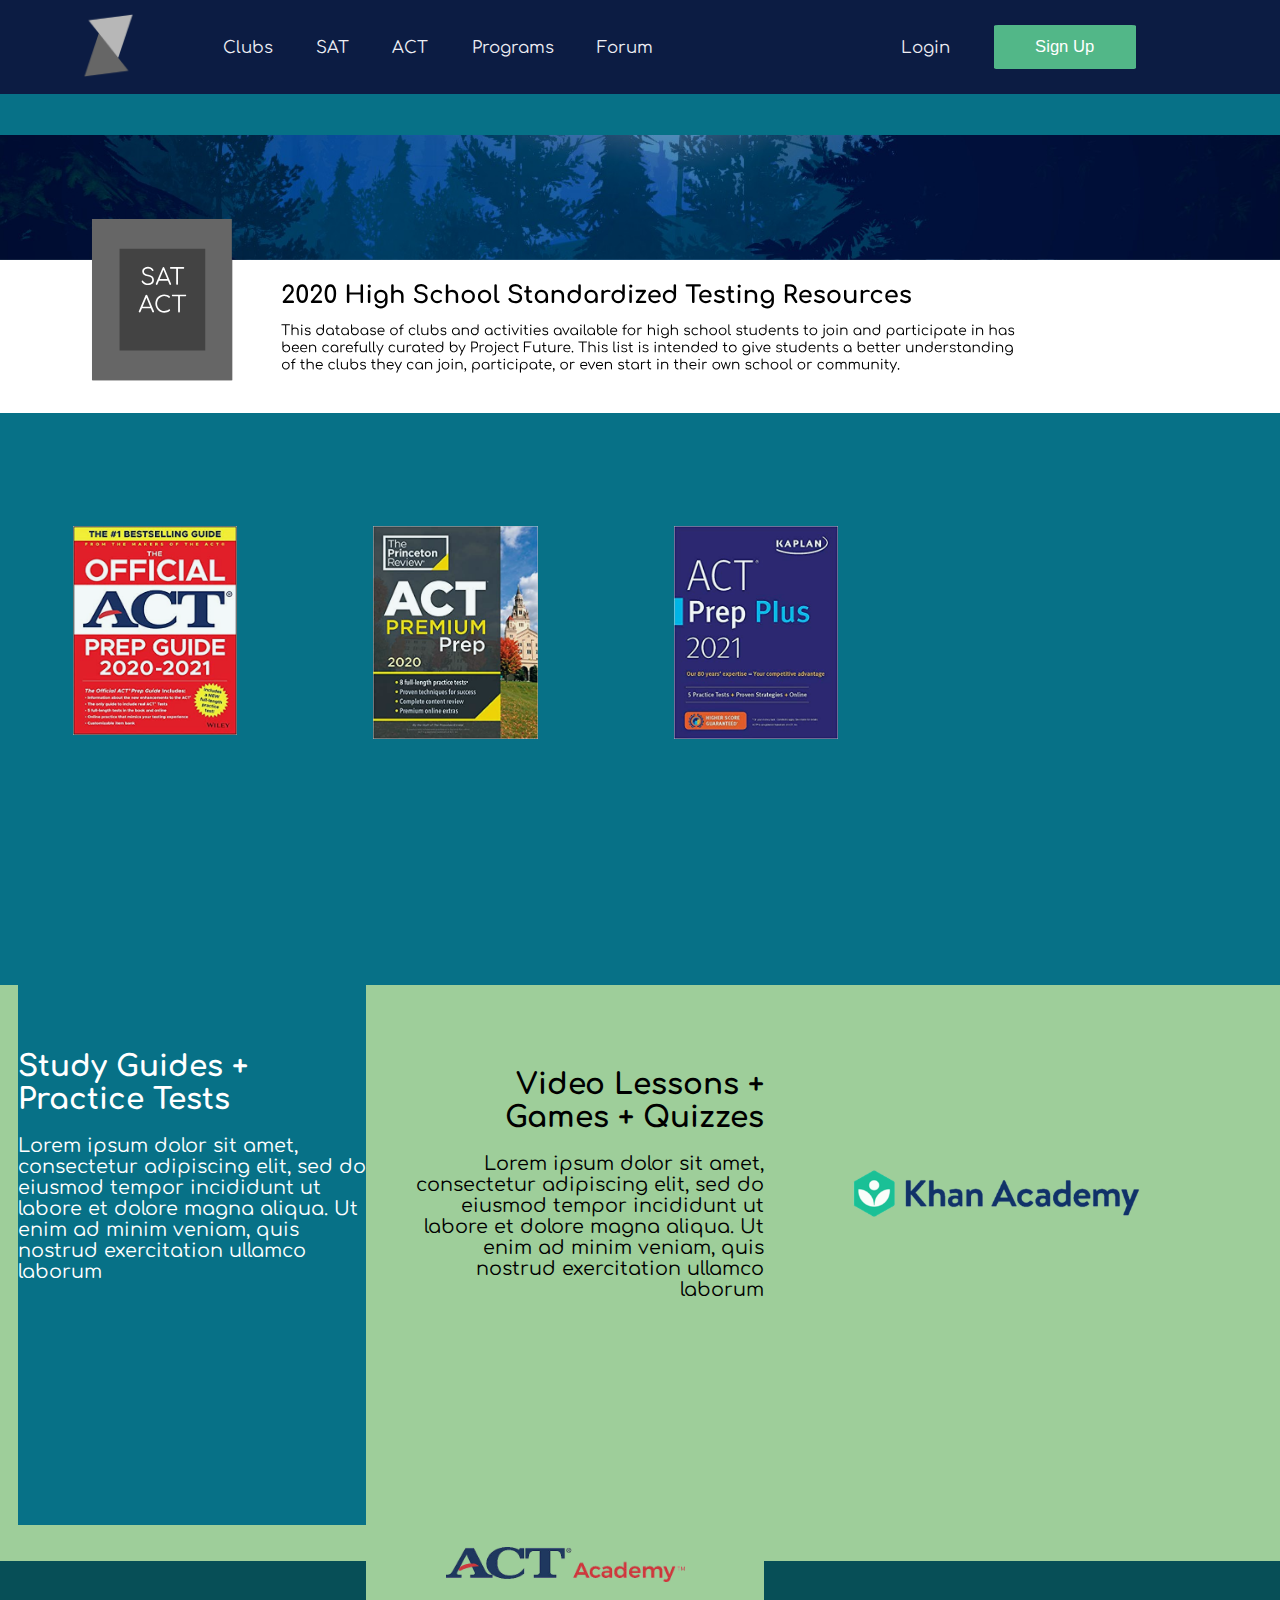
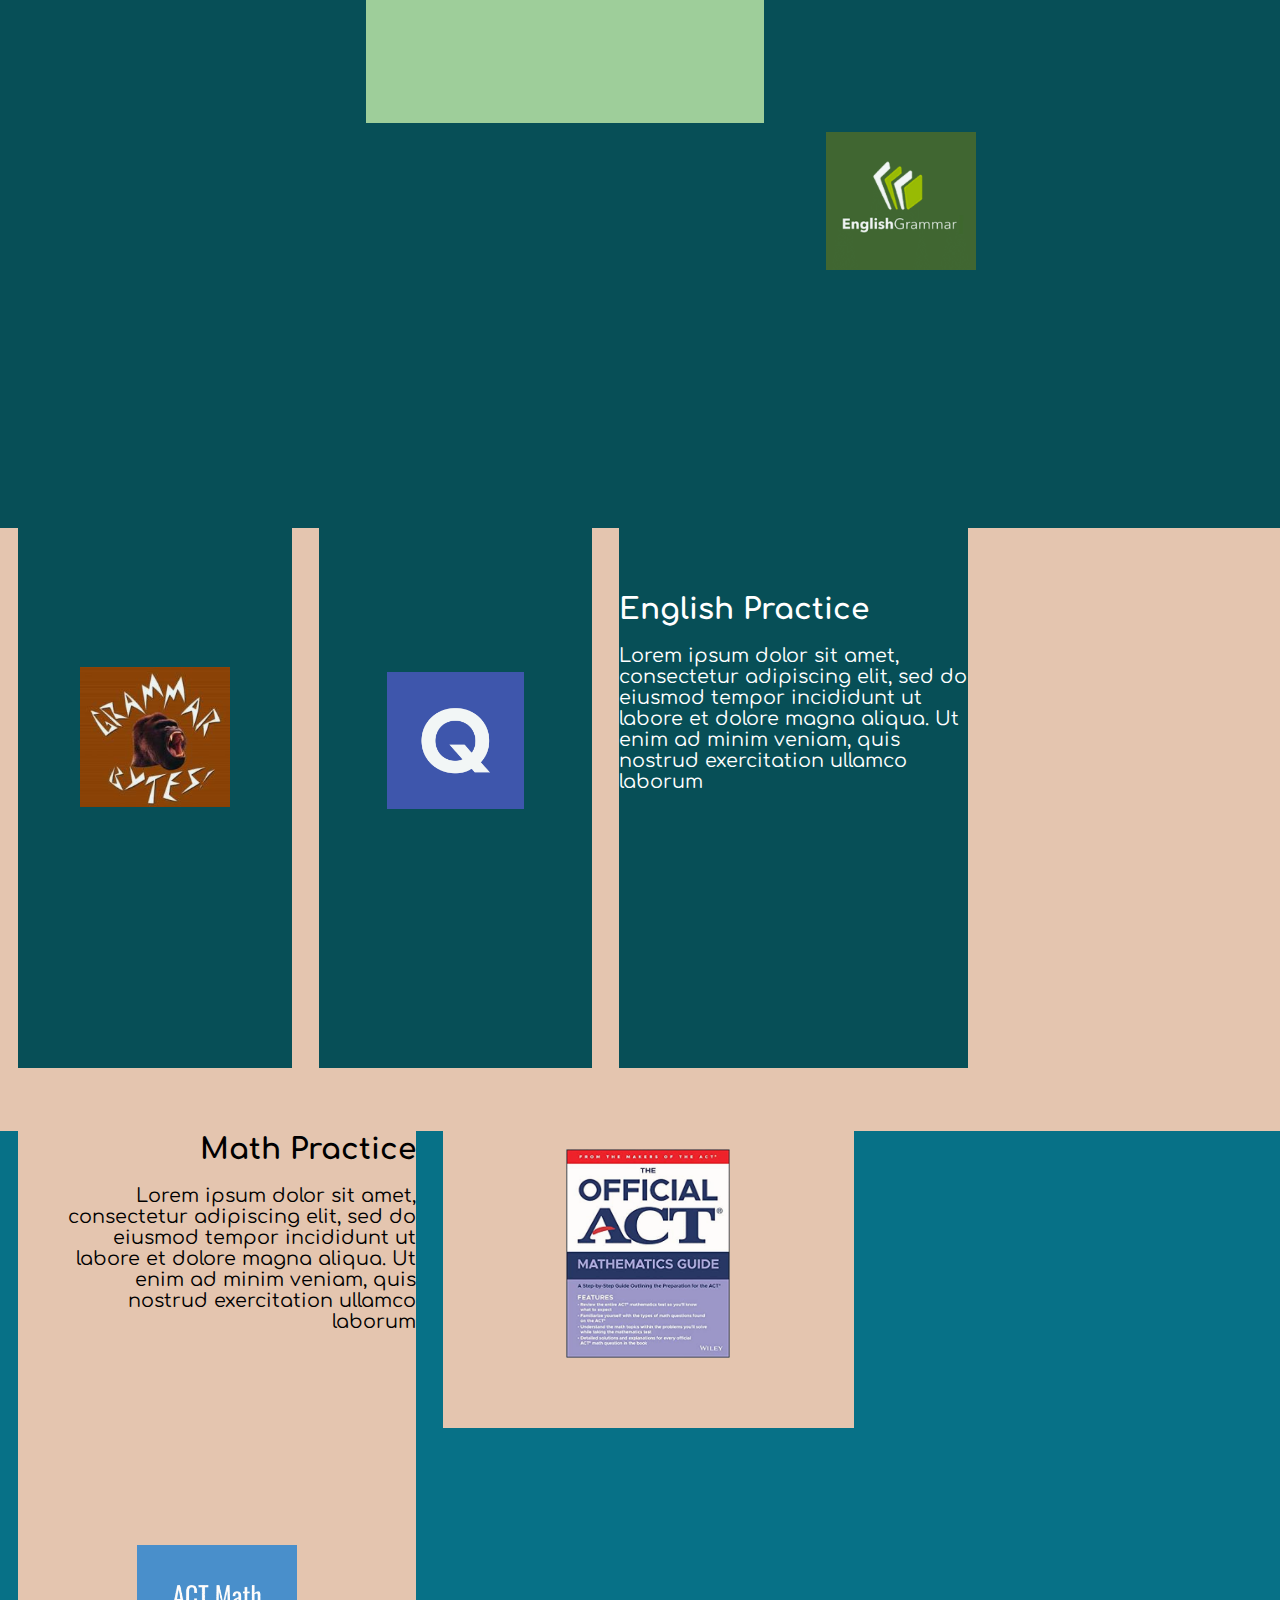
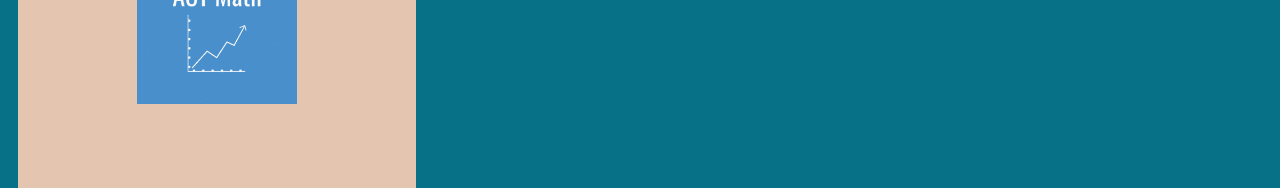
==== act.html @ afef1168 "ACT code" ====
<!DOCTYPE html>
<html>
	<head>
      <title></title>
      <link rel="stylesheet" href="actStyles.css">
      <link rel="stylesheet" href="https://fonts.googleapis.com/css?family=Comfortaa">
      <script src="elementJS.js"></script>
	</head>

	<style>
		body {
  			font-family: "comfortaa";
		}
	</style>
	<body>

		<div id=navbar>	
			<a href="index.html"><span class=title><img id=logo src="Pictures/logo9.png"></span></a>
			<a href="clubs.html"><span class=title>Clubs</span></a>
			<a href="sat.html"><span class=title>SAT</span></a>
			<a href="act.html"><span class=title>ACT</span></a>
			<a href="programs.html"><span class=title>Programs</span></a>
			<span class=title1>Forum</span>
			<span id=login>Login</span>
			<button id="signup">Sign Up</button>
		</div>

		<div class=mountainsDiv>
			<img class=mountains src="satact.svg">
		</div>

<!--
		<div class=mainDiv3 style="background-color: #0F5257">
			<div class=sectionthird1 style="background-color: #0F5257">
				<img class=image1 src="Pictures/psatlogo.png">
			</div>

			<div class=sectionthird2 style="background-color: #0F5257">
				<img class=image11 src="Pictures/satlogo1.png">
			</div>	

			<div class=sectionthird3 style="background-color: #0F5257">
				<img class=image111 src="Pictures/actlogo.png">
			</div>		
		</div>
-->
		<div class=mainDiv1 style="background-color: #077187">
			<div class=sectionfourth1 style="background-color: #077187">
				<a href="https://www.amazon.com/Official-ACT-Prep-Guide-2020/dp/1119685761/ref=zg_bs_11670_1?_encoding=UTF8&psc=1&refRID=8YKR0KZK2Y2M8ADFBR2T" target="_blank"><img class=image2 src="Pictures/actguide.jpg"></a>		
			</div>
			<div class=sectionfourth2 style="background-color: #077187">
				<a href="https://www.amazon.com/Princeton-Review-Premium-Prep-2020/dp/0525568808/ref=zg_bs_11670_2?_encoding=UTF8&psc=1&refRID=87BQEJTK2QBP1AXNF55H" target="_blank"><img class=image2 src="Pictures/actpremium.jpg"></a>		
			</div>
			<div class=sectionfourth3 style="background-color: #077187">
				<a href="https://www.amazon.com/ACT-Prep-Plus-2021-Strategies/dp/150626249X/ref=zg_bs_11670_6?_encoding=UTF8&psc=1&refRID=SXY2ZMQXW30KAF2AH4R9" target="_blank"><img class=image2 src="Pictures/kaplan.jpg"></a>						
			</div>
			<div class=sectionfourth4 style="background-color: #077187">
				<h1 class=section4header>Study Guides + Practice Tests</h1>
				<p class=section4para>Lorem ipsum dolor sit amet, consectetur adipiscing elit, sed do eiusmod tempor incididunt ut labore et dolore magna aliqua. Ut enim ad minim veniam, quis nostrud exercitation ullamco laborum</p>
			</div>
		</div>



		<div class=mainDiv2 style="background-color: #9ECE9A">
			<div class=sectionthird1 style="background-color: #9ECE9A">
				<h1 class=section1header>Video Lessons + Games + Quizzes</h1>
				<p class=section1para>Lorem ipsum dolor sit amet, consectetur adipiscing elit, sed do eiusmod tempor incididunt ut labore et dolore magna aliqua. Ut enim ad minim veniam, quis nostrud exercitation ullamco laborum</p>
			</div>
			<div class=sectionthird2 style="background-color: #9ECE9A">
				<a href="https://khanacademy.org" target="_blank"><img class=image3 src="Pictures/khan.png"></a>						
			</div>	
			<div class=sectionthird3 style="background-color: #9ECE9A">
				<a href="https://academy.act.org/" target="_blank"><img class=image4 src="Pictures/actacademy1.png"></a>						
			</div>		
		</div>


		<div class=mainDiv1 style="background-color: #074F57">
			<div class=sectionfourth1 style="background-color: #074F57">
				<a href="https://www.englishgrammar.org/" target="_blank"><img class=image5 src="Pictures/englishgrammar.png"></a>						
			</div>
			<div class=sectionfourth3 style="background-color: #074F57">
				<a href="https://www.chompchomp.com/" target="_blank"><img class=image6 src="Pictures/grammarbytes.jpg"></a>						
			</div>
			<div class=sectionfourth2 style="background-color: #074F57">
				<a href="https://quizlet.com" target="_blank"><img class=image7 src="Pictures/quizlet.png"></a>						
			</div>
			<div class=sectionfourth4 style="background-color: #074F57">
				<h1 class=section4header>English Practice</h1>
				<p class=section4para>Lorem ipsum dolor sit amet, consectetur adipiscing elit, sed do eiusmod tempor incididunt ut labore et dolore magna aliqua. Ut enim ad minim veniam, quis nostrud exercitation ullamco laborum</p>
			</div>
		</div>

		<div class=mainDiv2 style="background-color: #E4C5AF">
			<div class=sectionthird1 style="background-color: #E4C5AF">
				<h1 class=section1header>Math Practice</h1>
				<p class=section1para>Lorem ipsum dolor sit amet, consectetur adipiscing elit, sed do eiusmod tempor incididunt ut labore et dolore magna aliqua. Ut enim ad minim veniam, quis nostrud exercitation ullamco laborum</p>
			</div>
			<div class=sectionthird2 style="background-color: #E4C5AF">
				<a href="https://www.amazon.com/Official-ACT-Mathematics-Guide/dp/1119634377/ref=sr_1_3?crid=3I9EE2O3CFG47&dchild=1&keywords=act+mathematics+guide&qid=1597613810&s=books&sprefix=act+mathematics+guide%2Cstripbooks%2C176&sr=1-3" target="_blank"><img class=image8 src="Pictures/actmathematicsguide.jpg"></a>						
			</div>	
			<div class=sectionthird3 style="background-color: #E4C5AF">
				<a href="https://www.act.org/content/act/en/products-and-services/the-act/test-preparation/math-practice-test-questions.html?page=0&chapter=0" target="_blank"><img class=image9 src="Pictures/actmath.png"></a>						
			</div>		
		</div>
	</body>

</html>
---- actStyles.css ----
html, body {
  margin: 0;
  height:100%;
  padding: 0;
  background-color: #077187;
}

.mountainsDiv{
  margin-top: 15vh;
  margin-bottom: 3.5vh;
  background-color: #ffffff;
  box-shadow: 0px 0px 0px 0px #000000;
}
.mountains{
  width: 100%;
  height: auto;
}


.mountainstext{
  padding-top: 1vw;
  padding-bottom: 1vw; 
  background-color: #ffffff;
  padding-left: 30vw;
}


#navbar{
  background-color: #0C1C43;
  padding: 1%;
  margin: 0%;
  position: fixed;
  top: 0;
  width: 100%;
  z-index: 1;
}

#logo{
  width: 9%;
  margin-right: 1%;
  margin-left: 3%;
}

.title{
  color: #EEEEF4;
  margin-right: 3%;
  font-size: 1.3vw;
  vertical-align: middle;
  height: 0.5vh;
}

.title1{
  color: #EEEEF4;
  margin-right: 19%;
  font-size: 1.3vw;
  vertical-align: middle;
  height: 0.5vh;
}

#login{
  color: #EEEEF4;
  margin-right: 3%;
  font-size: 1.3vw;
  vertical-align: middle;
  height: 0.5vh;
}

#signup{
  background-color: #52B788;
  border: solid;
  border-color: #52B788;
  color: white;
  padding: 1vh 3vw;
  text-align: center;
  text-decoration: none;
  display: inline-block;
  font-size: 1.3vw;
  border-radius: 3%;
  margin-right: 3%;
}

#signup:hover{
  background-color: #52B788;
  border: solid;
  border-color: white;
  color: white;
  padding: 1.5vh 3vw;
  text-align: center;
  text-decoration: none;
  display: inline-block;
  font-size: 1.3vw;
  border-radius: 3%;
  margin-right: 3%;
}



.mainDiv1{
  margin-top: -3vh;
  height: 60vh;
  padding-top: 3vh;
  padding-bottom: 0vh;
  padding-left: 2vh;
  padding-right: 2vh;
}

.mainDiv3{
  margin-top: -3vh;
  height: 40vh;
  padding-top: 3vh;
  padding-bottom: 0vh;
  padding-left: 2vh;
  padding-right: 2vh;
}

.mainDiv2{
  height: 60vh;
  padding-top: 2vh;
  padding-bottom: 5vh;
  padding-left: 2vh;
  padding-right: 2vh;
}





.sectionhalf1{
  float: left;
  width: 49%;
  height: 40vh;
  margin-right: 3vh;
  text-align: center;
}
.sectionhalf2{
  float: left;
  width: 49%;
  height: 40vh;
  text-align: center;
}
.sectionthird1{
  float: left;
  width: 32%;
  height: 40vh;
  margin-right: 3vh;
  text-align: center;
}
.sectionthird2{
  float: left;
  width: 33%;
  height: 40vh;
  margin-right: 3vh;
  text-align: center;
}
.sectionthird3{
  float: left;
  width: 32%;
  height: 40vh;
  text-align: center;
}

.section1header{
  text-align: right;
  font-size: 2.3vw;
  padding-top: 5vh;
  margin-left: 5vw;
  color: black;
}
.section1para{
  text-align: right;
  font-size: 1.5vw;
  margin-left: 3vw;
  color: black;
}



.sectionfourth1{
  float: left;
  width: 22%;
  height: 60vh;
  margin-right: 3vh;
  text-align: center;
}
.sectionfourth2{
  float: left;
  width: 22%;
  height: 60vh;
  margin-right: 3vh;
  text-align: center;
}
.sectionfourth3{
  float: left;
  width: 22%;
  height: 60vh;
  margin-right: 3vh;
  text-align: center;
}
.sectionfourth4{
  float: left;
  width: 28%;
  height: 60vh;
  text-align: center;
}

.section4header{
  text-align: left;
  font-size: 2.3vw;
  padding-top: 5vh;
}
.section4para{
  text-align: left;
  font-size: 1.5vw;
}




.image1{
  width: 65%;
  height: auto;
  margin-top: 4vh;
  opacity: 70%;
}
.image1:hover{
  width: 75%;
  height: auto;
  margin-top: 2vh;
  opacity: 70%;
}
.image11{
  width: 45%;
  height: auto;
  margin-top: 7.5vh;
  opacity: 70%;
}
.image11:hover{
  width: 55%;
  height: auto;
  margin-top: 5vh;
  opacity: 70%;
}
.image111{
  width: 60%;
  height: auto;
  margin-top: 13vh;
}
.image111:hover{
  width: 70%;
  height: auto;
  margin-top: 11.5vh;
}






.image2{
  width: 60%;
  margin-top: 9vh;
  height: auto;
  opacity: 95%;
}

.image2:hover{
  width: 65%;
  margin-top: 6vh;
  height: auto;
  opacity: 95%;
  padding: 1vw;
  border-radius: 5%;
  border: solid;
  border-color: white;
}

.image3{
  width: 80%;
  margin-top: 16vh;
  height: auto;
  opacity: 95%;
}

.image4{
  width: 60%;
  margin-top: 19vh;
  height: auto;
  opacity: 95%;
  padding: 1vw;
}

.image3:hover{
  width: 85%;
  margin-top: 15vh;
  height: auto;
  opacity: 95%;
  border: solid;
  border-color: white;
  border-radius: 3%;
}

.image4:hover{
  width: 65%;
  margin-top: 16vh;
  height: auto;
  opacity: 95%;
  border: solid;
  border-color: white;
  border-radius: 3%;
  padding-top: 2vw;
  padding-bottom: 2vw;
  padding-left: 3vw;
  padding-right: 3vw;

}


.image5{
  width: 55%;
  margin-top: 16vh;
  height: auto;
  opacity: 95%;
}
.image6{
  width: 55%;
  margin-top: 14vh;
  height: auto;
  opacity: 95%;
  padding: 1vw;
}
.image7{
  width: 50%;
  margin-top: 16vh;
  height: auto;
  opacity: 95%;
}



.image5:hover{
  width: 60%;
  margin-top: 13vh;
  height: auto;
  opacity: 95%;
  border: solid;
  border-color: white;
  border-radius: 5%;
  padding: 1vw;
}
.image6:hover{
  width: 60%;
  margin-top: 12vh;
  height: auto;
  opacity: 95%;
  border: solid;
  border-color: white;
  border-radius: 5%;
  padding: 1vw;
}
.image7:hover{
  width: 55%;
  margin-top: 13vh;
  height: auto;
  opacity: 95%;
  border: solid;
  border-color: white;
  border-radius: 5%;
  padding: 1vw;
}


.image8{
  width: 40%;
  margin-top: 9vh;
  height: auto;
  opacity: 95%;
}
.image9{
  width: 40%;
  margin-top: 13vh;
  height: auto;
  opacity: 95%;
}


.image8:hover{
  width: 45%;
  margin-top: 6vh;
  height: auto;
  opacity: 95%;
  border: solid;
  border-color: white;
  border-radius: 5%;
  padding: 1vw;
}
.image9:hover{
  width: 45%;
  margin-top: 9vh;
  height: auto;
  opacity: 95%;
  border: solid;
  border-color: white;
  border-radius: 5%;
  padding: 1vw;
}
a{
  text-decoration: none;
}

h1{
  color: white;
}

p{
  color: white;
}
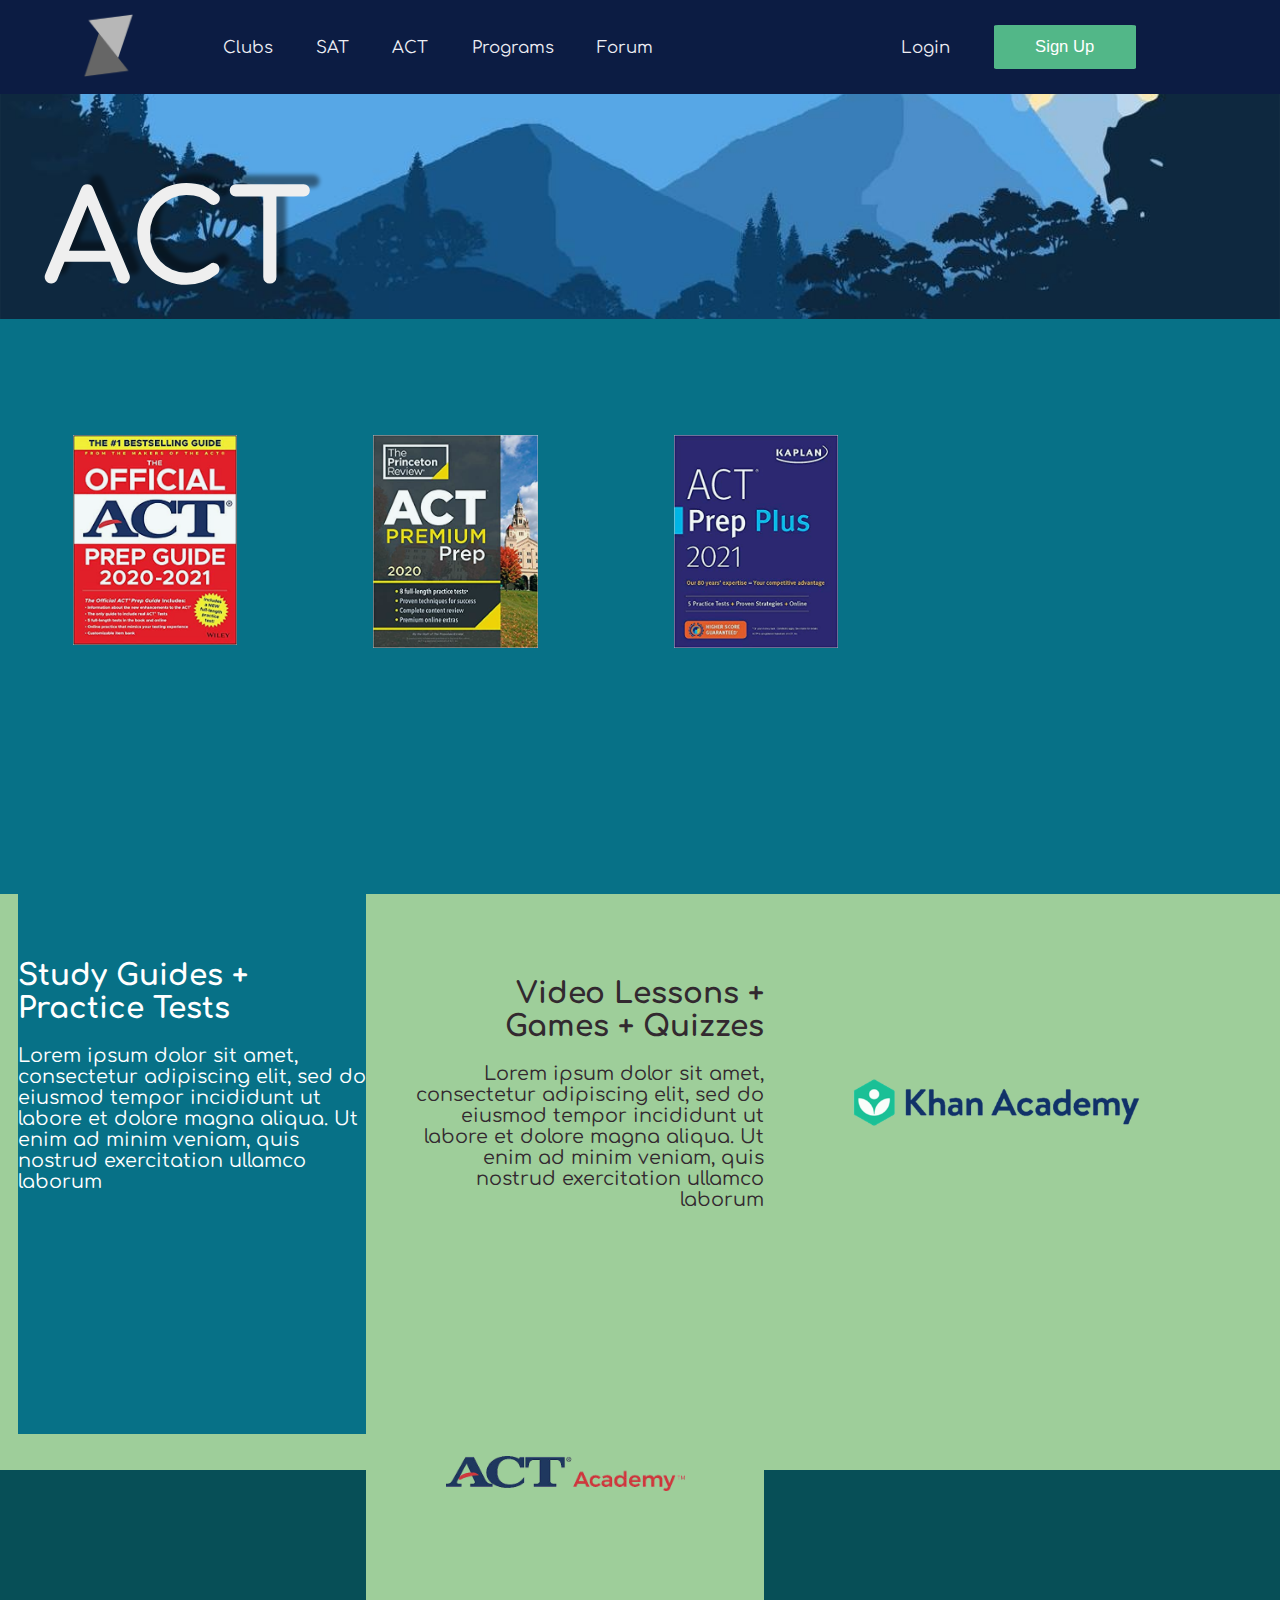
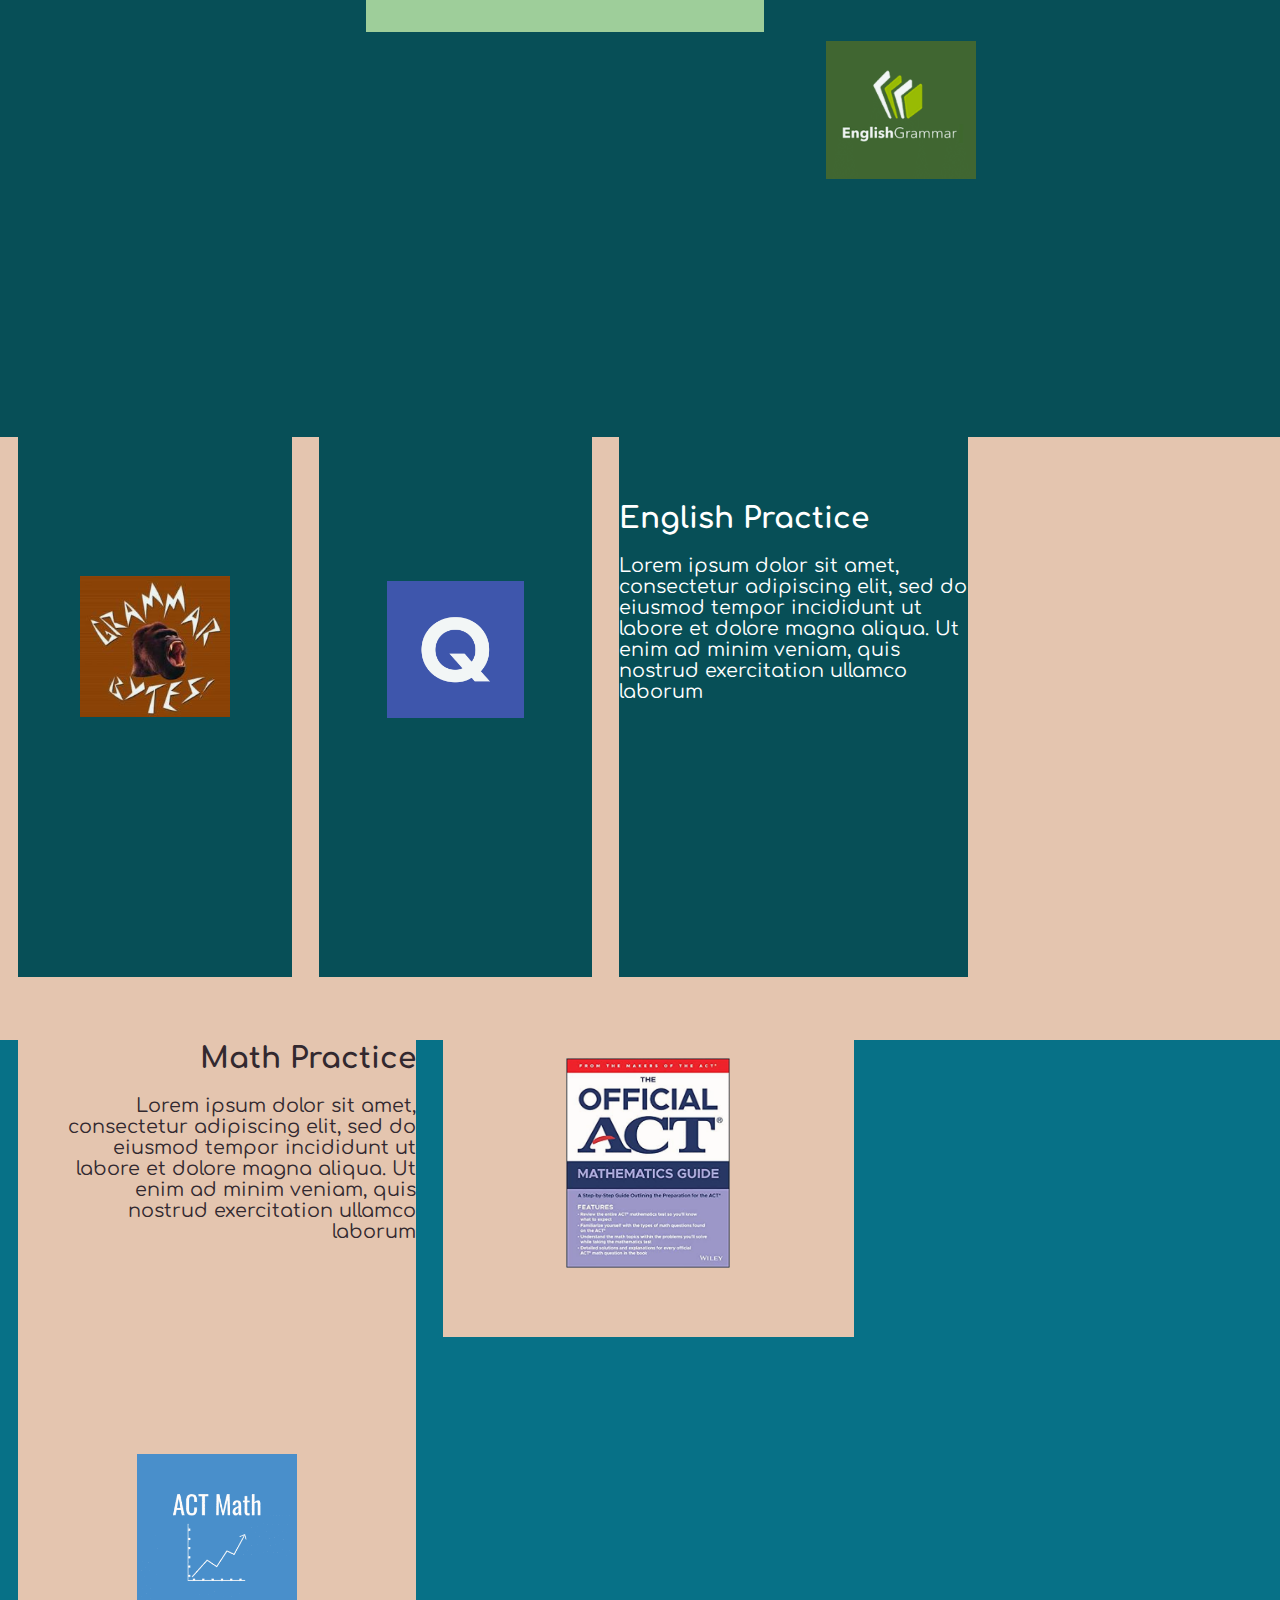
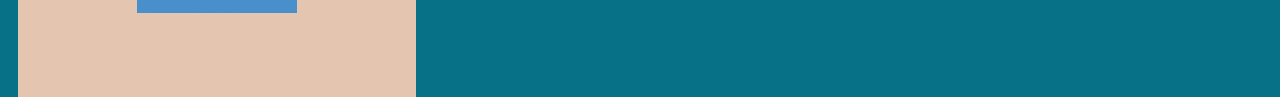
==== commit 70e926a0: "Replaced SVGs, Colors" ====
--- a/act.html
+++ b/act.html
@@ -26,7 +26,7 @@
 		</div>
 
 		<div class=mountainsDiv>
-			<img class=mountains src="satact.svg">
+			<img class=mountains src="act.svg">
 		</div>
 
 <!--
--- a/actStyles.css
+++ b/actStyles.css
@@ -6,10 +6,9 @@
 }
 
 .mountainsDiv{
-  margin-top: 15vh;
+  margin-top: 10vh;
   margin-bottom: 3.5vh;
-  background-color: #ffffff;
-  box-shadow: 0px 0px 0px 0px #000000;
+  background-color: #077187;
 }
 .mountains{
   width: 100%;
@@ -164,13 +163,13 @@
   font-size: 2.3vw;
   padding-top: 5vh;
   margin-left: 5vw;
-  color: black;
+  color: #32292F;
 }
 .section1para{
   text-align: right;
   font-size: 1.5vw;
   margin-left: 3vw;
-  color: black;
+  color: #32292F;
 }
 
 
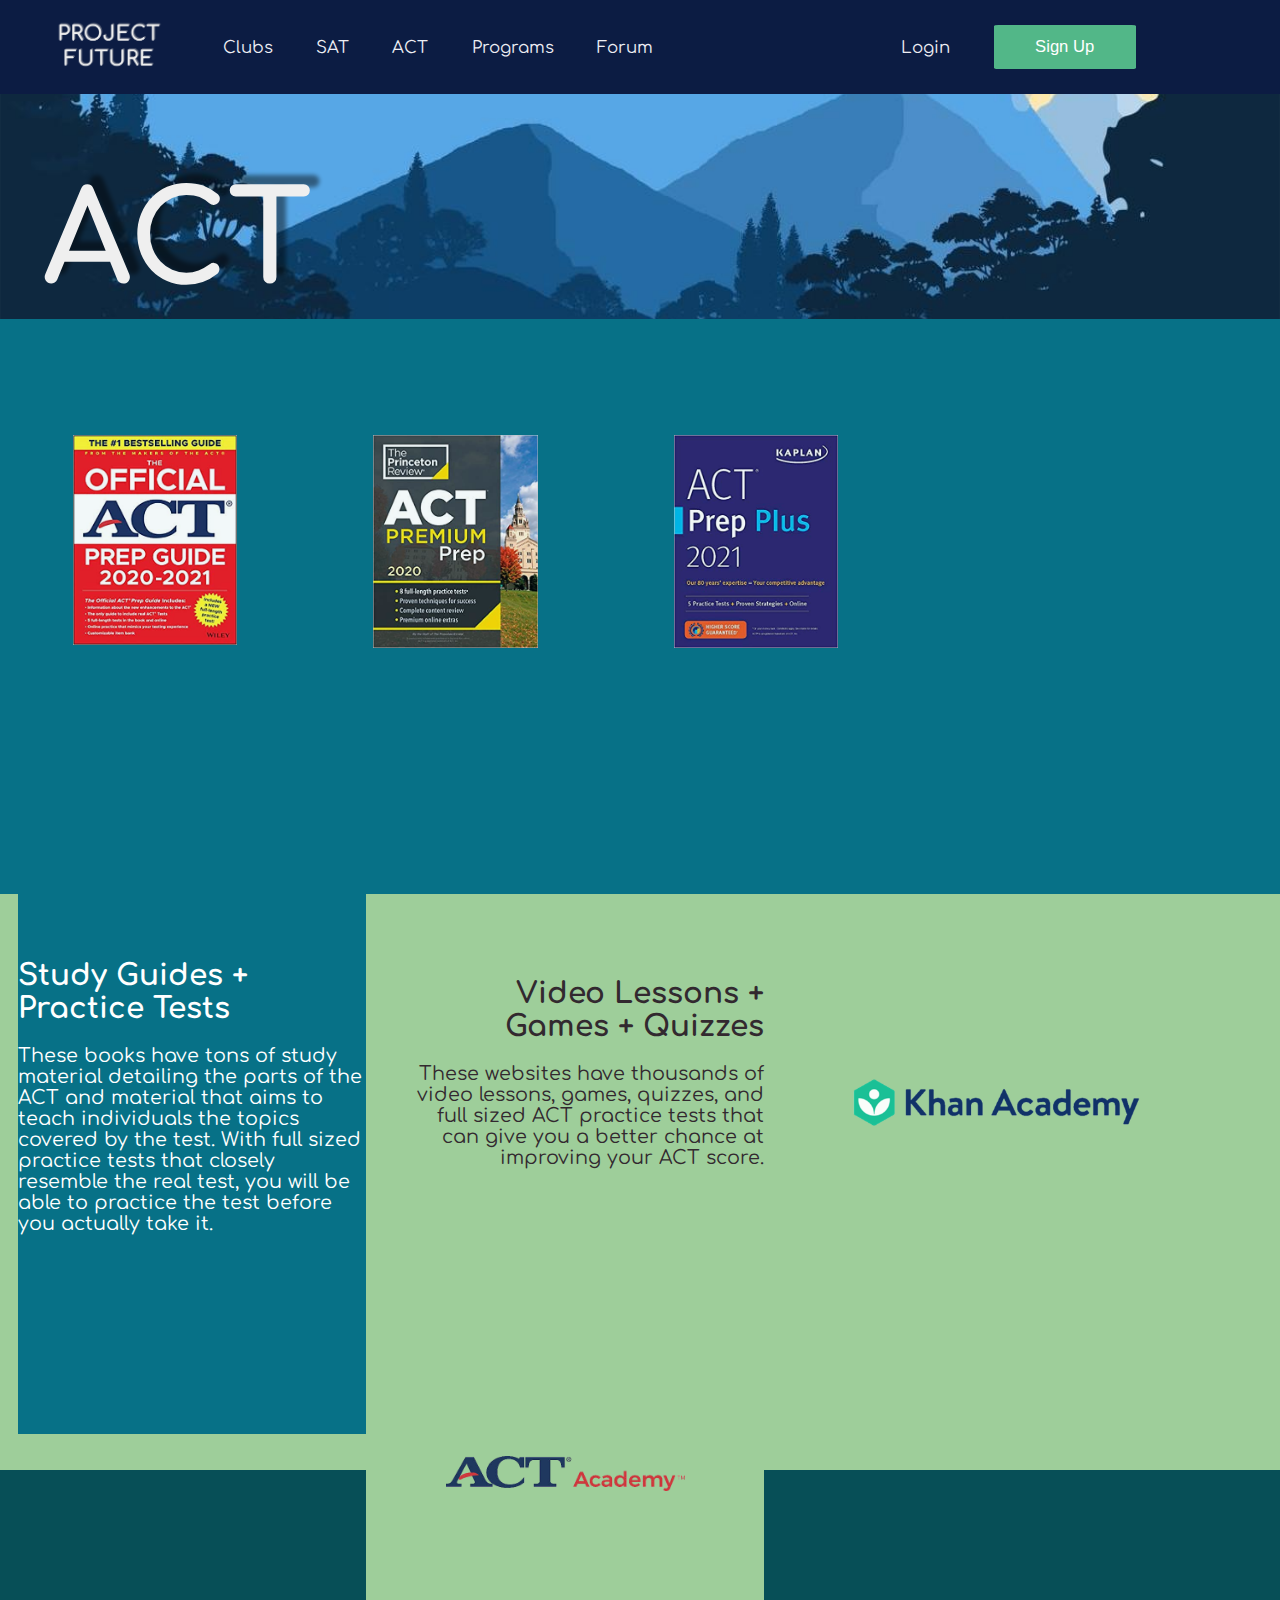
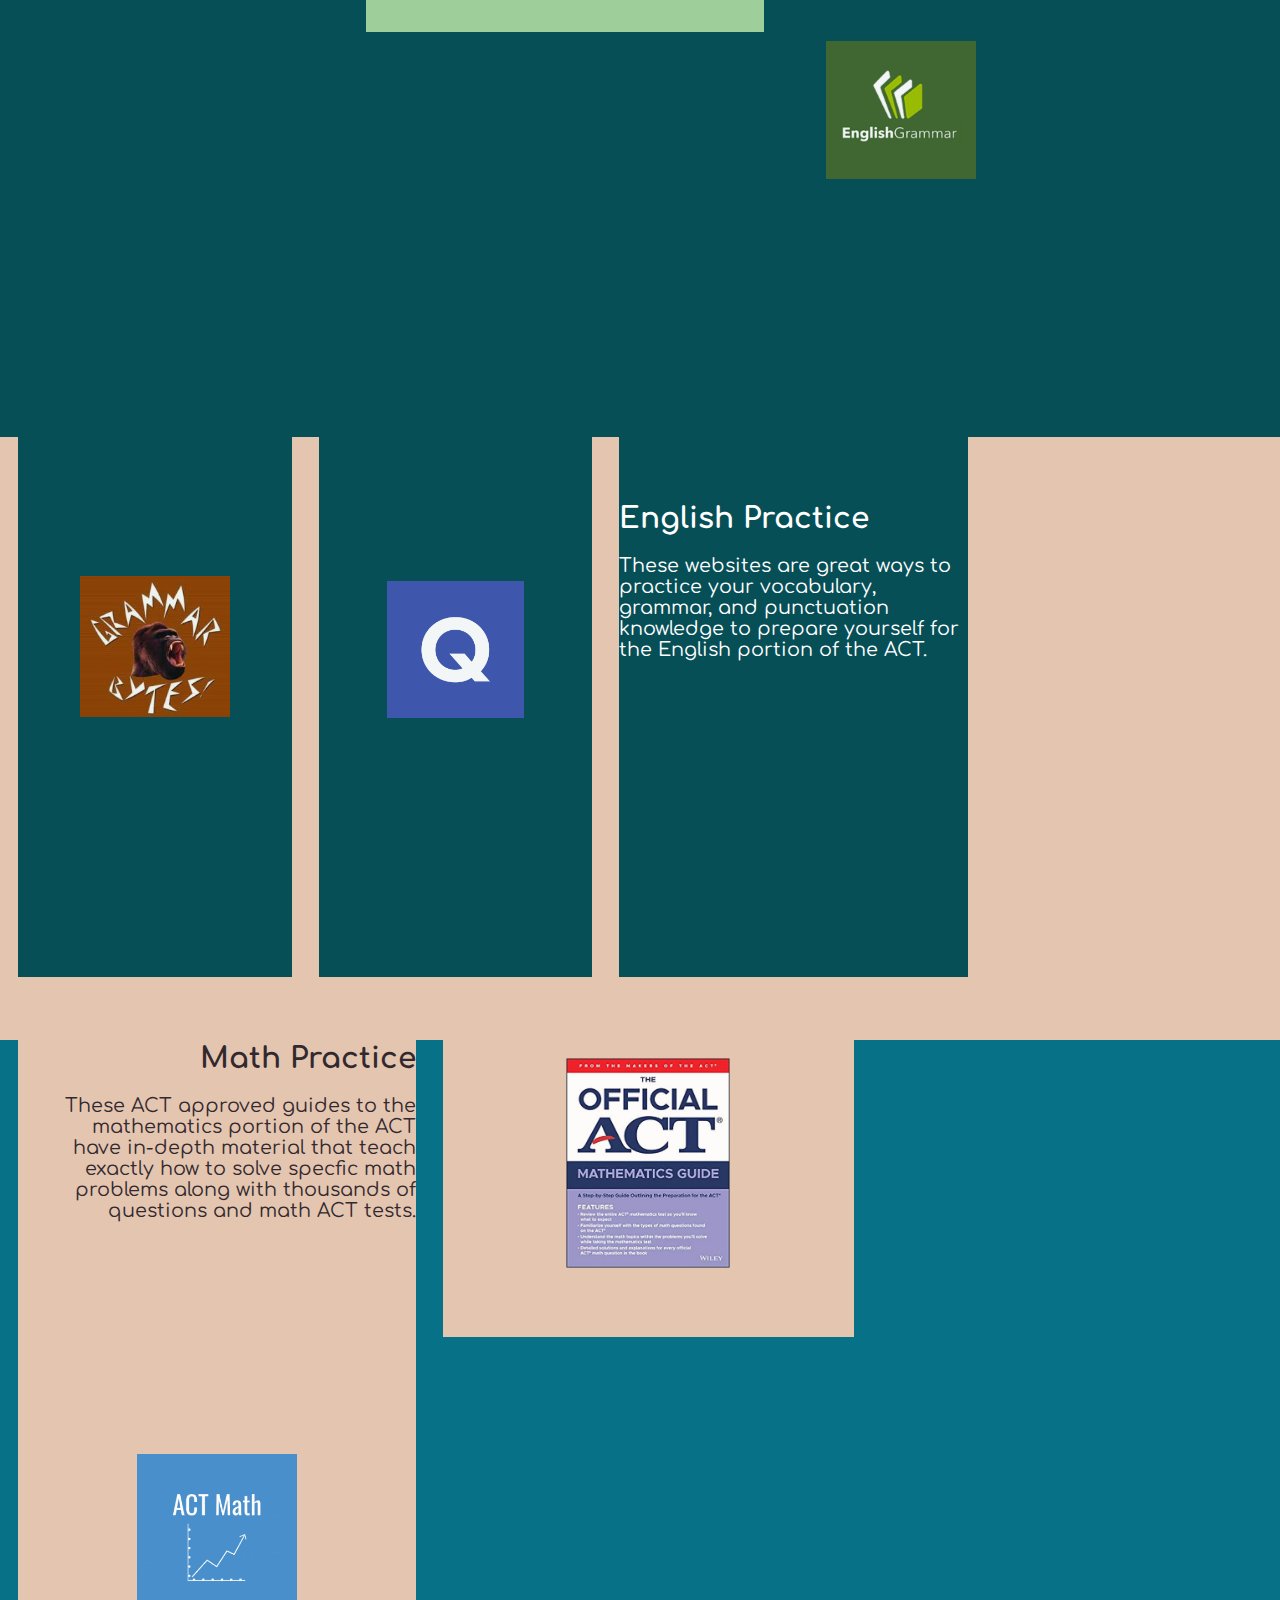
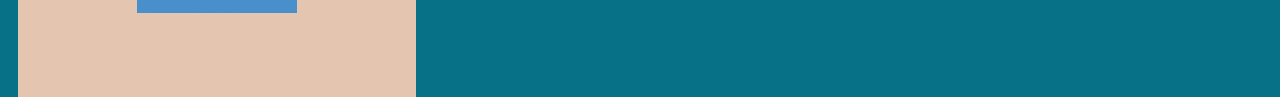
==== commit e41bd4fb: "Logo and SVG Devices" ====
--- a/act.html
+++ b/act.html
@@ -15,7 +15,7 @@
 	<body>
 
 		<div id=navbar>	
-			<a href="index.html"><span class=title><img id=logo src="Pictures/logo9.png"></span></a>
+			<a href="index.html"><span class=title><img id=logo src="Pictures/PROJECTFUTURE1.png"></span></a>
 			<a href="clubs.html"><span class=title>Clubs</span></a>
 			<a href="sat.html"><span class=title>SAT</span></a>
 			<a href="act.html"><span class=title>ACT</span></a>
@@ -56,7 +56,7 @@
 			</div>
 			<div class=sectionfourth4 style="background-color: #077187">
 				<h1 class=section4header>Study Guides + Practice Tests</h1>
-				<p class=section4para>Lorem ipsum dolor sit amet, consectetur adipiscing elit, sed do eiusmod tempor incididunt ut labore et dolore magna aliqua. Ut enim ad minim veniam, quis nostrud exercitation ullamco laborum</p>
+				<p class=section4para>These books have tons of study material detailing the parts of the ACT and material that aims to teach individuals the topics covered by the test. With full sized practice tests that closely resemble the real test, you will be able to practice the test before you actually take it. </p>
 			</div>
 		</div>
 
@@ -65,7 +65,7 @@
 		<div class=mainDiv2 style="background-color: #9ECE9A">
 			<div class=sectionthird1 style="background-color: #9ECE9A">
 				<h1 class=section1header>Video Lessons + Games + Quizzes</h1>
-				<p class=section1para>Lorem ipsum dolor sit amet, consectetur adipiscing elit, sed do eiusmod tempor incididunt ut labore et dolore magna aliqua. Ut enim ad minim veniam, quis nostrud exercitation ullamco laborum</p>
+				<p class=section1para>These websites have thousands of video lessons, games, quizzes, and full sized ACT practice tests that can give you a better chance at improving your ACT score. </p>
 			</div>
 			<div class=sectionthird2 style="background-color: #9ECE9A">
 				<a href="https://khanacademy.org" target="_blank"><img class=image3 src="Pictures/khan.png"></a>						
@@ -88,14 +88,14 @@
 			</div>
 			<div class=sectionfourth4 style="background-color: #074F57">
 				<h1 class=section4header>English Practice</h1>
-				<p class=section4para>Lorem ipsum dolor sit amet, consectetur adipiscing elit, sed do eiusmod tempor incididunt ut labore et dolore magna aliqua. Ut enim ad minim veniam, quis nostrud exercitation ullamco laborum</p>
+				<p class=section4para>These websites are great ways to practice your vocabulary, grammar, and punctuation knowledge to prepare yourself for the English portion of the ACT.</p>
 			</div>
 		</div>
 
 		<div class=mainDiv2 style="background-color: #E4C5AF">
 			<div class=sectionthird1 style="background-color: #E4C5AF">
 				<h1 class=section1header>Math Practice</h1>
-				<p class=section1para>Lorem ipsum dolor sit amet, consectetur adipiscing elit, sed do eiusmod tempor incididunt ut labore et dolore magna aliqua. Ut enim ad minim veniam, quis nostrud exercitation ullamco laborum</p>
+				<p class=section1para>These ACT approved guides to the mathematics portion of the ACT have in-depth material that teach exactly how to solve specfic math problems along with thousands of questions and math ACT tests.</p>
 			</div>
 			<div class=sectionthird2 style="background-color: #E4C5AF">
 				<a href="https://www.amazon.com/Official-ACT-Mathematics-Guide/dp/1119634377/ref=sr_1_3?crid=3I9EE2O3CFG47&dchild=1&keywords=act+mathematics+guide&qid=1597613810&s=books&sprefix=act+mathematics+guide%2Cstripbooks%2C176&sr=1-3" target="_blank"><img class=image8 src="Pictures/actmathematicsguide.jpg"></a>						
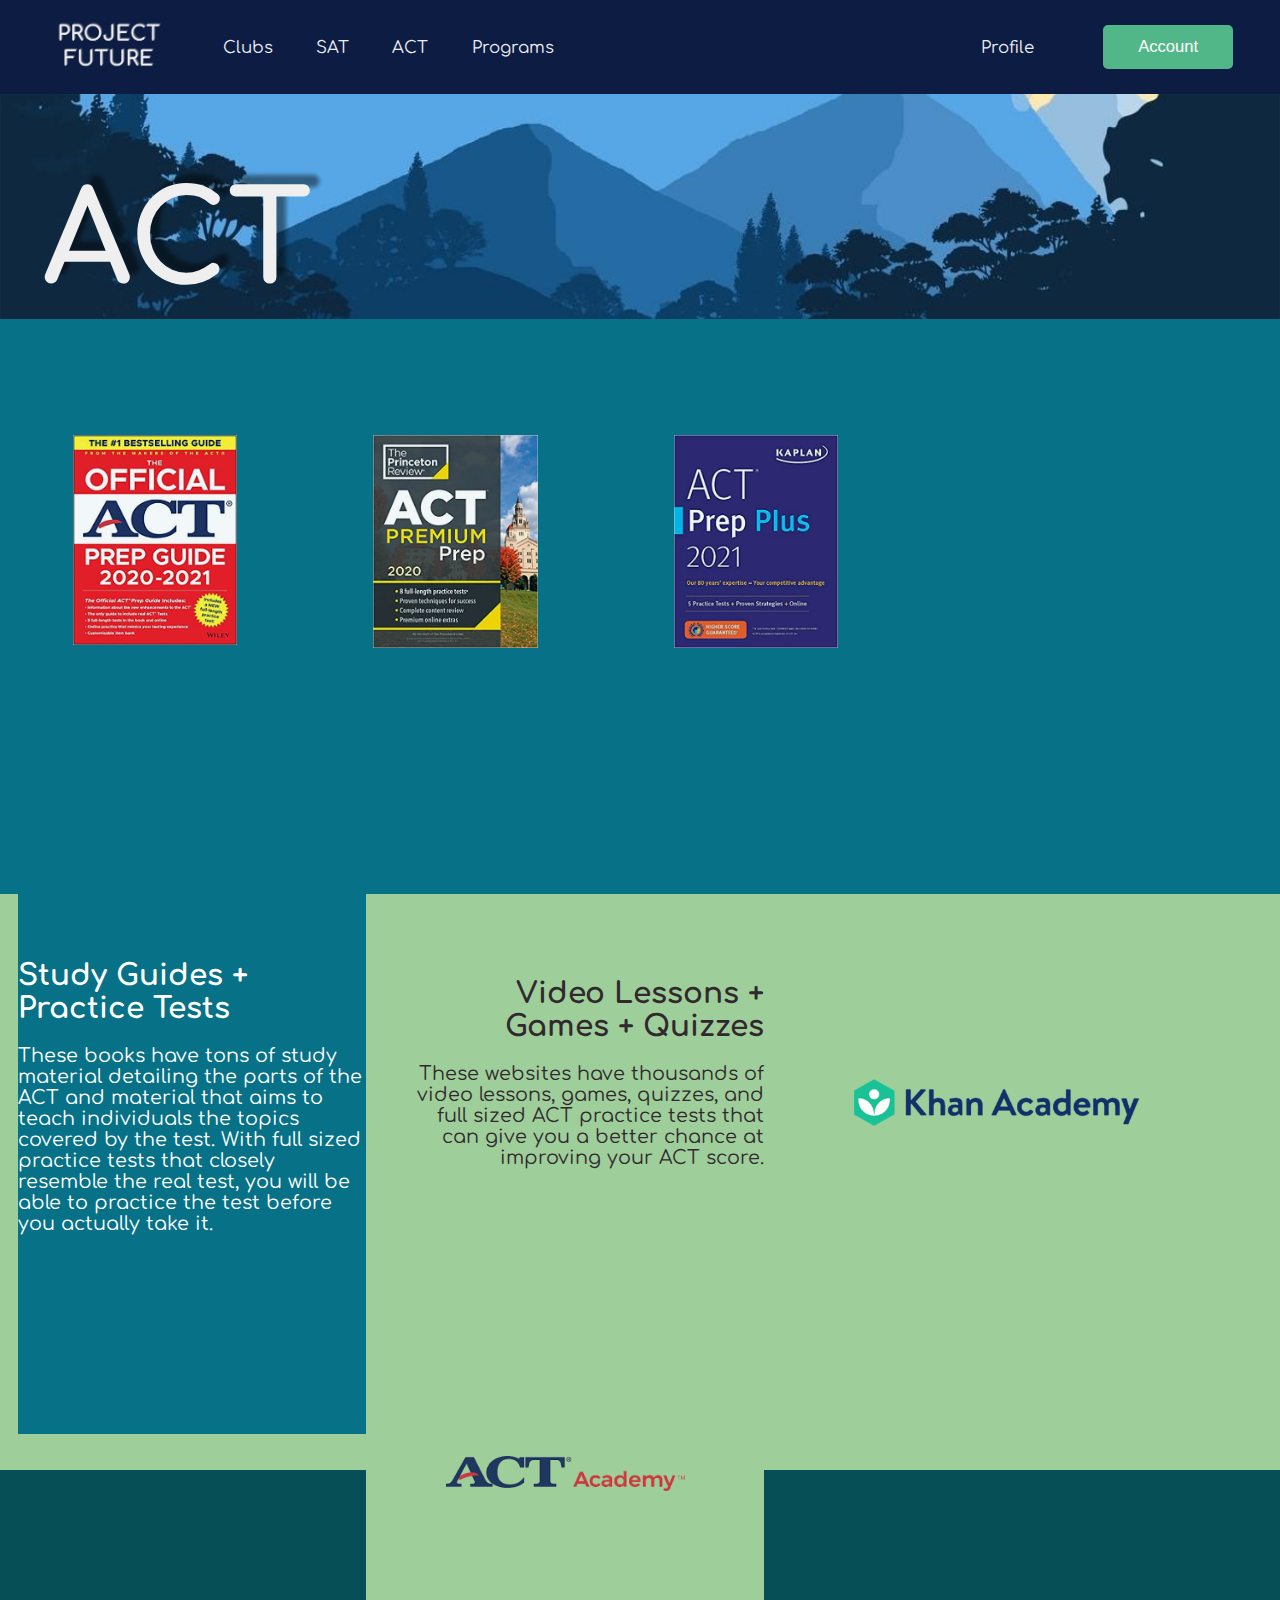
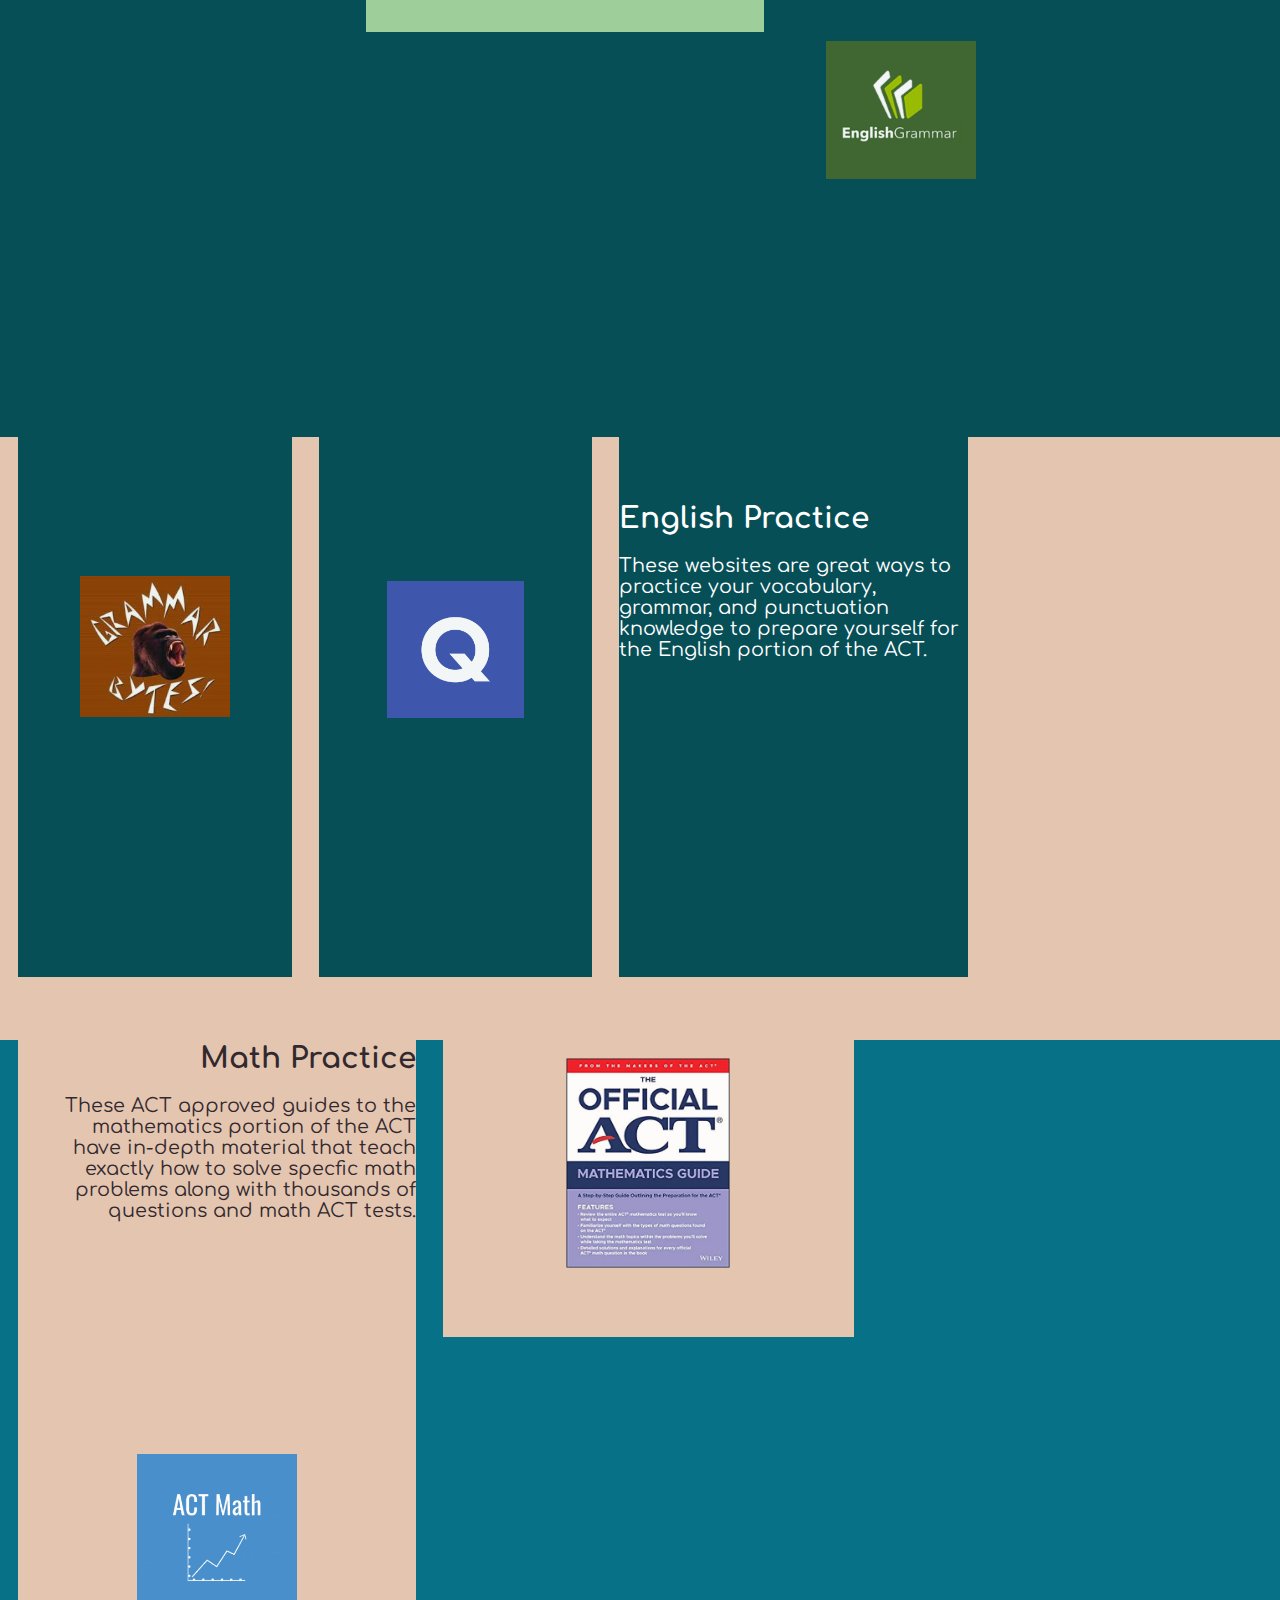
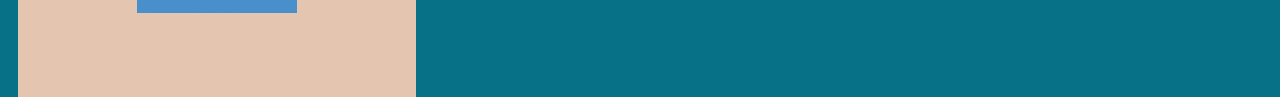
==== commit 5c66f062: "September" ====
--- a/act.html
+++ b/act.html
@@ -4,6 +4,7 @@
       <title></title>
       <link rel="stylesheet" href="actStyles.css">
       <link rel="stylesheet" href="https://fonts.googleapis.com/css?family=Comfortaa">
+      <meta name="viewport" content="width=device-width, initial-scale=1.0">
       <script src="elementJS.js"></script>
 	</head>
 
@@ -20,9 +21,8 @@
 			<a href="sat.html"><span class=title>SAT</span></a>
 			<a href="act.html"><span class=title>ACT</span></a>
 			<a href="programs.html"><span class=title>Programs</span></a>
-			<span class=title1>Forum</span>
-			<span id=login>Login</span>
-			<button id="signup">Sign Up</button>
+			<a href="profile.html"><span class=title1>Profile</span></a>
+			<a href="login.html"><button id="login">Account</button></a>
 		</div>
 
 		<div class=mountainsDiv>
--- a/actStyles.css
+++ b/actStyles.css
@@ -3,6 +3,11 @@
   height:100%;
   padding: 0;
   background-color: #077187;
+}
+
+@viewport{
+  width: device-width;
+  zoom: 1.0;
 }
 
 .mountainsDiv{
@@ -50,48 +55,40 @@
 
 .title1{
   color: #EEEEF4;
-  margin-right: 19%;
+  margin-left: 30%;
+  margin-right: 5%;
   font-size: 1.3vw;
   vertical-align: middle;
   height: 0.5vh;
 }
 
 #login{
-  color: #EEEEF4;
-  margin-right: 3%;
-  font-size: 1.3vw;
-  vertical-align: middle;
-  height: 0.5vh;
-}
-
-#signup{
   background-color: #52B788;
   border: solid;
   border-color: #52B788;
   color: white;
-  padding: 1vh 3vw;
+  padding: 1vh 2.5vw;
   text-align: center;
   text-decoration: none;
   display: inline-block;
   font-size: 1.3vw;
-  border-radius: 3%;
+  border-radius: 5px;
   margin-right: 3%;
 }
 
-#signup:hover{
+#login:hover{
   background-color: #52B788;
   border: solid;
   border-color: white;
   color: white;
-  padding: 1.5vh 3vw;
+  padding: 1.5vh 2.5vw;
   text-align: center;
   text-decoration: none;
   display: inline-block;
   font-size: 1.3vw;
-  border-radius: 3%;
+  border-radius: 6%;
   margin-right: 3%;
 }
-
 
 
 .mainDiv1{
@@ -412,4 +409,397 @@
 
 p{
   color: white;
+}
+
+
+
+
+
+
+
+
+
+
+
+@media screen and (max-width: 600px){
+  {
+    width: 100%;
+  }
+  html, body {
+  margin: 0;
+  height:100%;
+  padding: 0;
+  background-color: #52B788;
+  }
+
+  #navbar{
+    background-color: #0C1C43;
+    padding: 2%;
+    margin: 0%;
+    position: fixed;
+    top: 0;
+    width: 100%;
+    z-index: 1;
+  }
+
+  #logo{
+    width: 13%;
+    margin-right: 2%;
+    margin-left: 3%;
+  }
+
+  .title{
+    color: #EEEEF4;
+    margin-right: 1%;
+    font-size: 2vw;
+    vertical-align: middle;
+    height: 0.5vh;
+  }
+
+  .title1{
+    color: #EEEEF4;
+    margin-right: 6%;
+    font-size: 2vw;
+    vertical-align: middle;
+    height: 0.5vh;
+  }
+
+  #login{
+    color: #EEEEF4;
+    margin-right: 1%;
+    font-size: 2vw;
+    vertical-align: middle;
+    height: 0.5vh;
+  }
+
+  #signup{
+    background-color: #52B788;
+    border: solid;
+    border-color: #52B788;
+    color: white;
+    padding: 0.5vh 3vw;
+    text-align: center;
+    vertical-align: middle;
+    text-decoration: none;
+    display: inline-block;
+    font-size: 2vw;
+    border-radius: 6%;
+    margin-right: 3%;
+  }
+
+  #signup:hover{
+    background-color: #52B788;
+    border: solid;
+    border-color: white;
+    color: white;
+    padding: 0.5vh 3vw;
+    vertical-align: middle;
+    text-align: center;
+    text-decoration: none;
+    display: inline-block;
+    font-size: 2vw;
+    border-radius: 6%;
+    margin-right: 3%;
+  }
+
+
+  .mountainsDiv{
+    margin-top: 5vh;
+    margin-bottom: 3.5vh;
+    background-color: #52B788;
+  }
+  .mountains{
+    width: 100%;
+    height: auto;
+  }
+
+
+  .mountainstext{
+    padding-top: 1vw;
+    padding-bottom: 1vw; 
+    background-color: #ffffff;
+    padding-left: 30vw;
+  }
+
+  .mainDiv1{
+    margin-top: -10vh;
+    height: 40vh;
+    padding-top: 0vh;
+    padding-bottom: 0vh;
+    padding-left: 2vh;
+    padding-right: 2vh;
+  }
+
+  .mainDiv3{
+    margin-top: -3vh;
+    height: 40vh;
+    padding-top: 3vh;
+    padding-bottom: 0vh;
+    padding-left: 2vh;
+    padding-right: 2vh;
+  }
+
+  .mainDiv2{
+    height: 40vh;
+    padding-top: 0vh;
+    padding-bottom: 0vh;
+    padding-left: 2vh;
+    padding-right: 2vh;
+  }
+
+
+
+
+
+  .sectionhalf1{
+    float: left;
+    width: 49%;
+    height: 40vh;
+    margin-right: 3vh;
+    text-align: center;
+  }
+  .sectionhalf2{
+    float: left;
+    width: 49%;
+    height: 40vh;
+    text-align: center;
+  }
+  .sectionthird1{
+    float: left;
+    width: 100%;
+    height: 20vh;
+    margin-right: 1vh;
+    text-align: center;
+  }
+  .sectionthird2{
+    float: left;
+    width: 50%;
+    height: 10vh;
+    margin-right: 1vh;
+    text-align: center;
+  }
+  .sectionthird3{
+    float: left;
+    width: 47%;
+    height: 10vh;
+    text-align: center;
+  }
+
+  .section1header{
+    text-align: right;
+    font-size: 4vw;
+    padding-top: 5vh;
+    margin-left: 6vw;
+    margin-right: 6vw;
+  }
+  .section1para{
+    text-align: right;
+    font-size: 2vw;
+    margin-left: 6vw;
+    margin-right: 6vw;
+  }
+
+
+
+  .sectionfourth1{
+    float: left;
+    width: 30%;
+    height: 20vh;
+    margin-right: 1vh;
+    text-align: center;
+  }
+  .sectionfourth2{
+    float: left;
+    width: 30%;
+    height: 20vh;
+    margin-right: 1vh;
+    text-align: center;
+  }
+  .sectionfourth3{
+    float: left;
+    width: 30%;
+    height: 20vh;
+    margin-right: 1vh;
+    text-align: center;
+  }
+  .sectionfourth4{
+    float: left;
+    width: 100%;
+    height: 20vh;
+    text-align: center;
+  }
+  .section4header{
+    text-align: left;
+    font-size: 4vw;
+    padding-top: 5vh;
+    margin-left: 6vw;
+  }
+  .section4para{
+    text-align: left;
+    font-size: 2vw;
+    margin-left: 6vw;
+    margin-right: 6vw;
+  }
+
+
+  .image2{
+    width: 60%;
+    margin-top: 9vh;
+    height: auto;
+    opacity: 95%;
+  }
+
+  .image2:hover{
+    width: 65%;
+    margin-top: 6vh;
+    height: auto;
+    opacity: 95%;
+    padding: 1vw;
+    border-radius: 5%;
+    border: solid;
+    border-color: white;
+  }
+
+  .image3{
+    width: 80%;
+    margin-top: -2vh;
+    height: auto;
+    opacity: 95%;
+  }
+
+  .image4{
+    width: 50%;
+    margin-top: -6vh;
+    height: auto;
+    opacity: 95%;
+    padding: 1vw;
+  }
+
+  .image3:hover{
+    width: 85%;
+    margin-top: 0vh;
+    height: auto;
+    opacity: 95%;
+    border: solid;
+    border-color: white;
+    border-radius: 3%;
+  }
+
+  .image4:hover{
+    width: 55%;
+    margin-top: 0vh;
+    height: auto;
+    opacity: 95%;
+    border: solid;
+    border-color: white;
+    border-radius: 3%;
+    padding-top: 0.5vw;
+    padding-bottom: 0.5vw;
+    padding-left: 1.5vw;
+    padding-right: 1.5vw;
+
+  }
+
+
+  .image5{
+    width: 60%;
+    margin-top: 5vh;
+    height: auto;
+    opacity: 95%;
+  }
+  .image6{
+    width: 60%;
+    margin-top: 4.5vh;
+    height: auto;
+    opacity: 95%;
+    padding: 1vw;
+  }
+  .image7{
+    width: 55%;
+    margin-top: 5vh;
+    height: auto;
+    opacity: 95%;
+  }
+
+
+
+  .image5:hover{
+    width: 55%;
+    margin-top: 4vh;
+    height: auto;
+    opacity: 95%;
+    border-radius: 5%;
+    border: solid;
+    border-color: white;
+    border-radius: 7%;
+    padding: 1vw;
+  }
+  .image6:hover{
+    width: 95%;
+    margin-top: 3vh;
+    height: auto;
+    opacity: 95%;
+    border: solid;
+    border-color: white;
+    border-radius: 3%;
+    padding: 1vw;
+  }
+  .image7:hover{
+    width: 55%;
+    margin-top: 4vh;
+    height: auto;
+    opacity: 95%;
+    border: solid;
+    border-color: white;
+    border-radius: 5%;
+    padding: 1vw;
+  }
+
+  .image8{
+    width: 40%;
+    margin-top: 1vh;
+    height: auto;
+    opacity: 95%;
+  }
+  .image9{
+    width: 40%;
+    margin-top: 3vh;
+    height: auto;
+    opacity: 95%;
+  }
+
+
+  .image8:hover{
+    width: 45%;
+    margin-top: 1vh;
+    height: auto;
+    opacity: 95%;
+    border: solid;
+    border-color: white;
+    border-radius: 5%;
+    padding: 1vw;
+  }
+  .image9:hover{
+    width: 45%;
+    margin-top: 2vh;
+    height: auto;
+    opacity: 95%;
+    border: solid;
+    border-color: white;
+    border-radius: 5%;
+    padding: 1vw;
+  }
+
+  a{
+    text-decoration: none;
+  }
+
+  h1{
+    color: white;
+  }
+
+  p{
+    color: white;
+  }
+
 }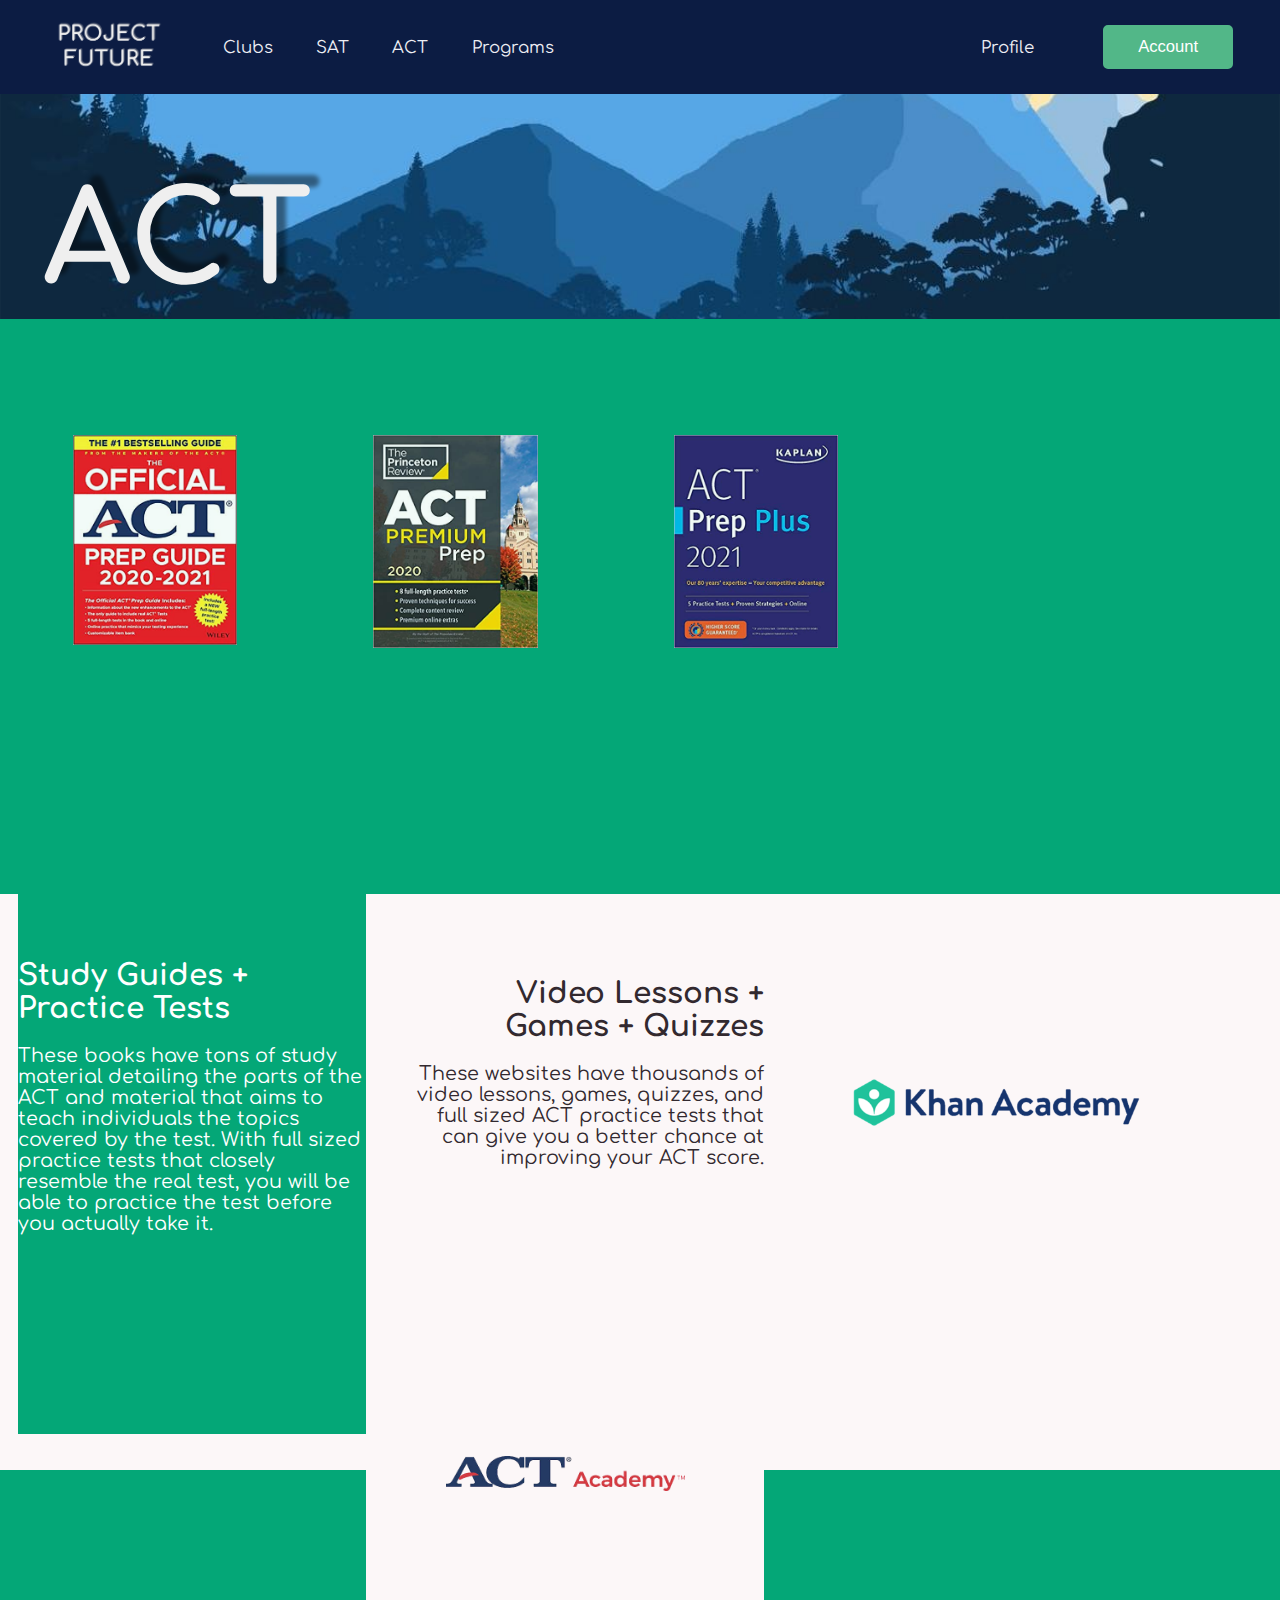
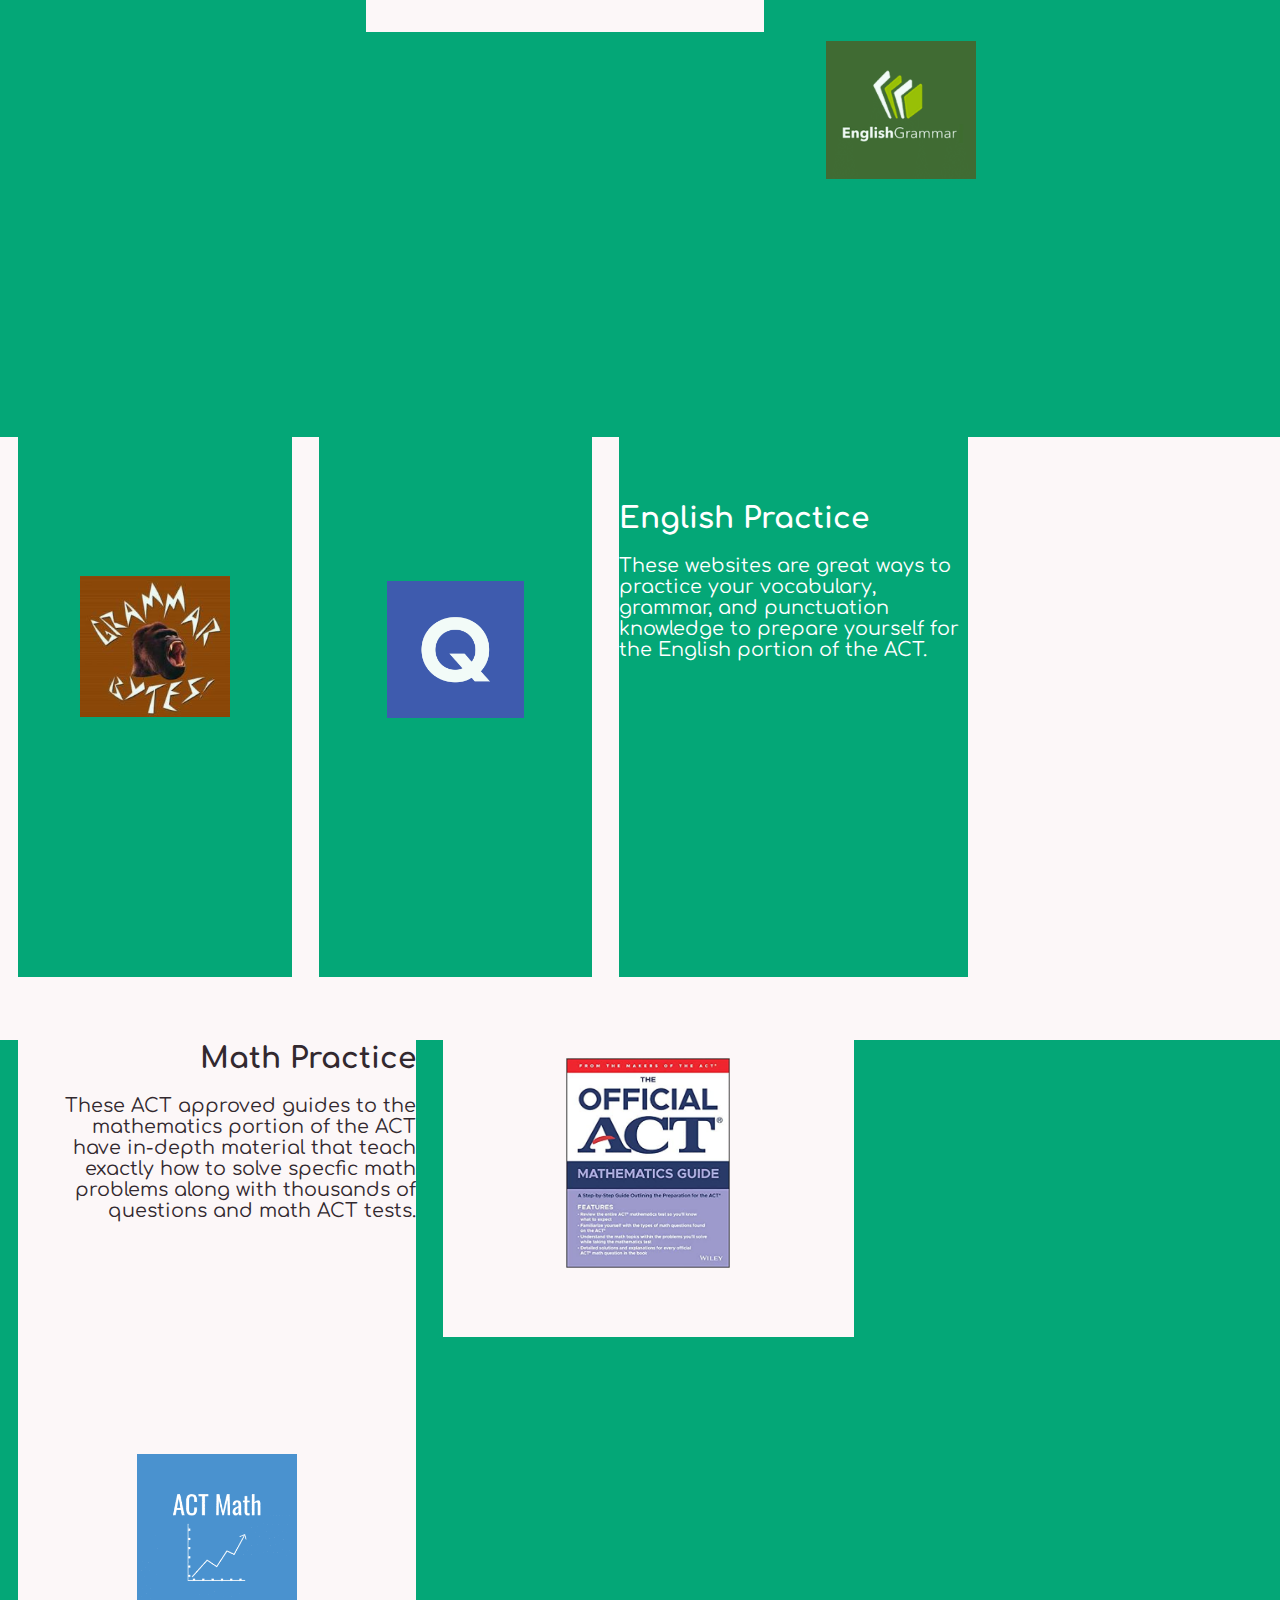
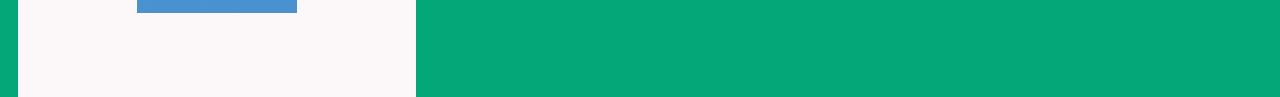
==== commit 7307de9c: "Everything" ====
--- a/act.html
+++ b/act.html
@@ -44,17 +44,17 @@
 			</div>		
 		</div>
 -->
-		<div class=mainDiv1 style="background-color: #077187">
-			<div class=sectionfourth1 style="background-color: #077187">
+		<div class=mainDiv1 style="background-color: #04A777">
+			<div class=sectionfourth1 style="background-color: #04A777">
 				<a href="https://www.amazon.com/Official-ACT-Prep-Guide-2020/dp/1119685761/ref=zg_bs_11670_1?_encoding=UTF8&psc=1&refRID=8YKR0KZK2Y2M8ADFBR2T" target="_blank"><img class=image2 src="Pictures/actguide.jpg"></a>		
 			</div>
-			<div class=sectionfourth2 style="background-color: #077187">
+			<div class=sectionfourth2 style="background-color: #04A777">
 				<a href="https://www.amazon.com/Princeton-Review-Premium-Prep-2020/dp/0525568808/ref=zg_bs_11670_2?_encoding=UTF8&psc=1&refRID=87BQEJTK2QBP1AXNF55H" target="_blank"><img class=image2 src="Pictures/actpremium.jpg"></a>		
 			</div>
-			<div class=sectionfourth3 style="background-color: #077187">
+			<div class=sectionfourth3 style="background-color: #04A777">
 				<a href="https://www.amazon.com/ACT-Prep-Plus-2021-Strategies/dp/150626249X/ref=zg_bs_11670_6?_encoding=UTF8&psc=1&refRID=SXY2ZMQXW30KAF2AH4R9" target="_blank"><img class=image2 src="Pictures/kaplan.jpg"></a>						
 			</div>
-			<div class=sectionfourth4 style="background-color: #077187">
+			<div class=sectionfourth4 style="background-color: #04A777">
 				<h1 class=section4header>Study Guides + Practice Tests</h1>
 				<p class=section4para>These books have tons of study material detailing the parts of the ACT and material that aims to teach individuals the topics covered by the test. With full sized practice tests that closely resemble the real test, you will be able to practice the test before you actually take it. </p>
 			</div>
@@ -62,45 +62,45 @@
 
 
 
-		<div class=mainDiv2 style="background-color: #9ECE9A">
-			<div class=sectionthird1 style="background-color: #9ECE9A">
+		<div class=mainDiv2 style="background-color: #FCF7F8">
+			<div class=sectionthird1 style="background-color: #FCF7F8">
 				<h1 class=section1header>Video Lessons + Games + Quizzes</h1>
 				<p class=section1para>These websites have thousands of video lessons, games, quizzes, and full sized ACT practice tests that can give you a better chance at improving your ACT score. </p>
 			</div>
-			<div class=sectionthird2 style="background-color: #9ECE9A">
+			<div class=sectionthird2 style="background-color: #FCF7F8">
 				<a href="https://khanacademy.org" target="_blank"><img class=image3 src="Pictures/khan.png"></a>						
 			</div>	
-			<div class=sectionthird3 style="background-color: #9ECE9A">
+			<div class=sectionthird3 style="background-color: #FCF7F8">
 				<a href="https://academy.act.org/" target="_blank"><img class=image4 src="Pictures/actacademy1.png"></a>						
 			</div>		
 		</div>
 
 
-		<div class=mainDiv1 style="background-color: #074F57">
-			<div class=sectionfourth1 style="background-color: #074F57">
+		<div class=mainDiv1 style="background-color: #04A777">
+			<div class=sectionfourth1 style="background-color: #04A777">
 				<a href="https://www.englishgrammar.org/" target="_blank"><img class=image5 src="Pictures/englishgrammar.png"></a>						
 			</div>
-			<div class=sectionfourth3 style="background-color: #074F57">
+			<div class=sectionfourth3 style="background-color: #04A777">
 				<a href="https://www.chompchomp.com/" target="_blank"><img class=image6 src="Pictures/grammarbytes.jpg"></a>						
 			</div>
-			<div class=sectionfourth2 style="background-color: #074F57">
+			<div class=sectionfourth2 style="background-color: #04A777">
 				<a href="https://quizlet.com" target="_blank"><img class=image7 src="Pictures/quizlet.png"></a>						
 			</div>
-			<div class=sectionfourth4 style="background-color: #074F57">
+			<div class=sectionfourth4 style="background-color: #04A777">
 				<h1 class=section4header>English Practice</h1>
 				<p class=section4para>These websites are great ways to practice your vocabulary, grammar, and punctuation knowledge to prepare yourself for the English portion of the ACT.</p>
 			</div>
 		</div>
 
-		<div class=mainDiv2 style="background-color: #E4C5AF">
-			<div class=sectionthird1 style="background-color: #E4C5AF">
+		<div class=mainDiv2 style="background-color: #FCF7F8">
+			<div class=sectionthird1 style="background-color: #FCF7F8">
 				<h1 class=section1header>Math Practice</h1>
 				<p class=section1para>These ACT approved guides to the mathematics portion of the ACT have in-depth material that teach exactly how to solve specfic math problems along with thousands of questions and math ACT tests.</p>
 			</div>
-			<div class=sectionthird2 style="background-color: #E4C5AF">
+			<div class=sectionthird2 style="background-color: #FCF7F8">
 				<a href="https://www.amazon.com/Official-ACT-Mathematics-Guide/dp/1119634377/ref=sr_1_3?crid=3I9EE2O3CFG47&dchild=1&keywords=act+mathematics+guide&qid=1597613810&s=books&sprefix=act+mathematics+guide%2Cstripbooks%2C176&sr=1-3" target="_blank"><img class=image8 src="Pictures/actmathematicsguide.jpg"></a>						
 			</div>	
-			<div class=sectionthird3 style="background-color: #E4C5AF">
+			<div class=sectionthird3 style="background-color: #FCF7F8">
 				<a href="https://www.act.org/content/act/en/products-and-services/the-act/test-preparation/math-practice-test-questions.html?page=0&chapter=0" target="_blank"><img class=image9 src="Pictures/actmath.png"></a>						
 			</div>		
 		</div>
--- a/actStyles.css
+++ b/actStyles.css
@@ -2,7 +2,7 @@
   margin: 0;
   height:100%;
   padding: 0;
-  background-color: #077187;
+  background-color: #04A777;
 }
 
 @viewport{
@@ -13,7 +13,7 @@
 .mountainsDiv{
   margin-top: 10vh;
   margin-bottom: 3.5vh;
-  background-color: #077187;
+  background-color: #04A777;
 }
 .mountains{
   width: 100%;
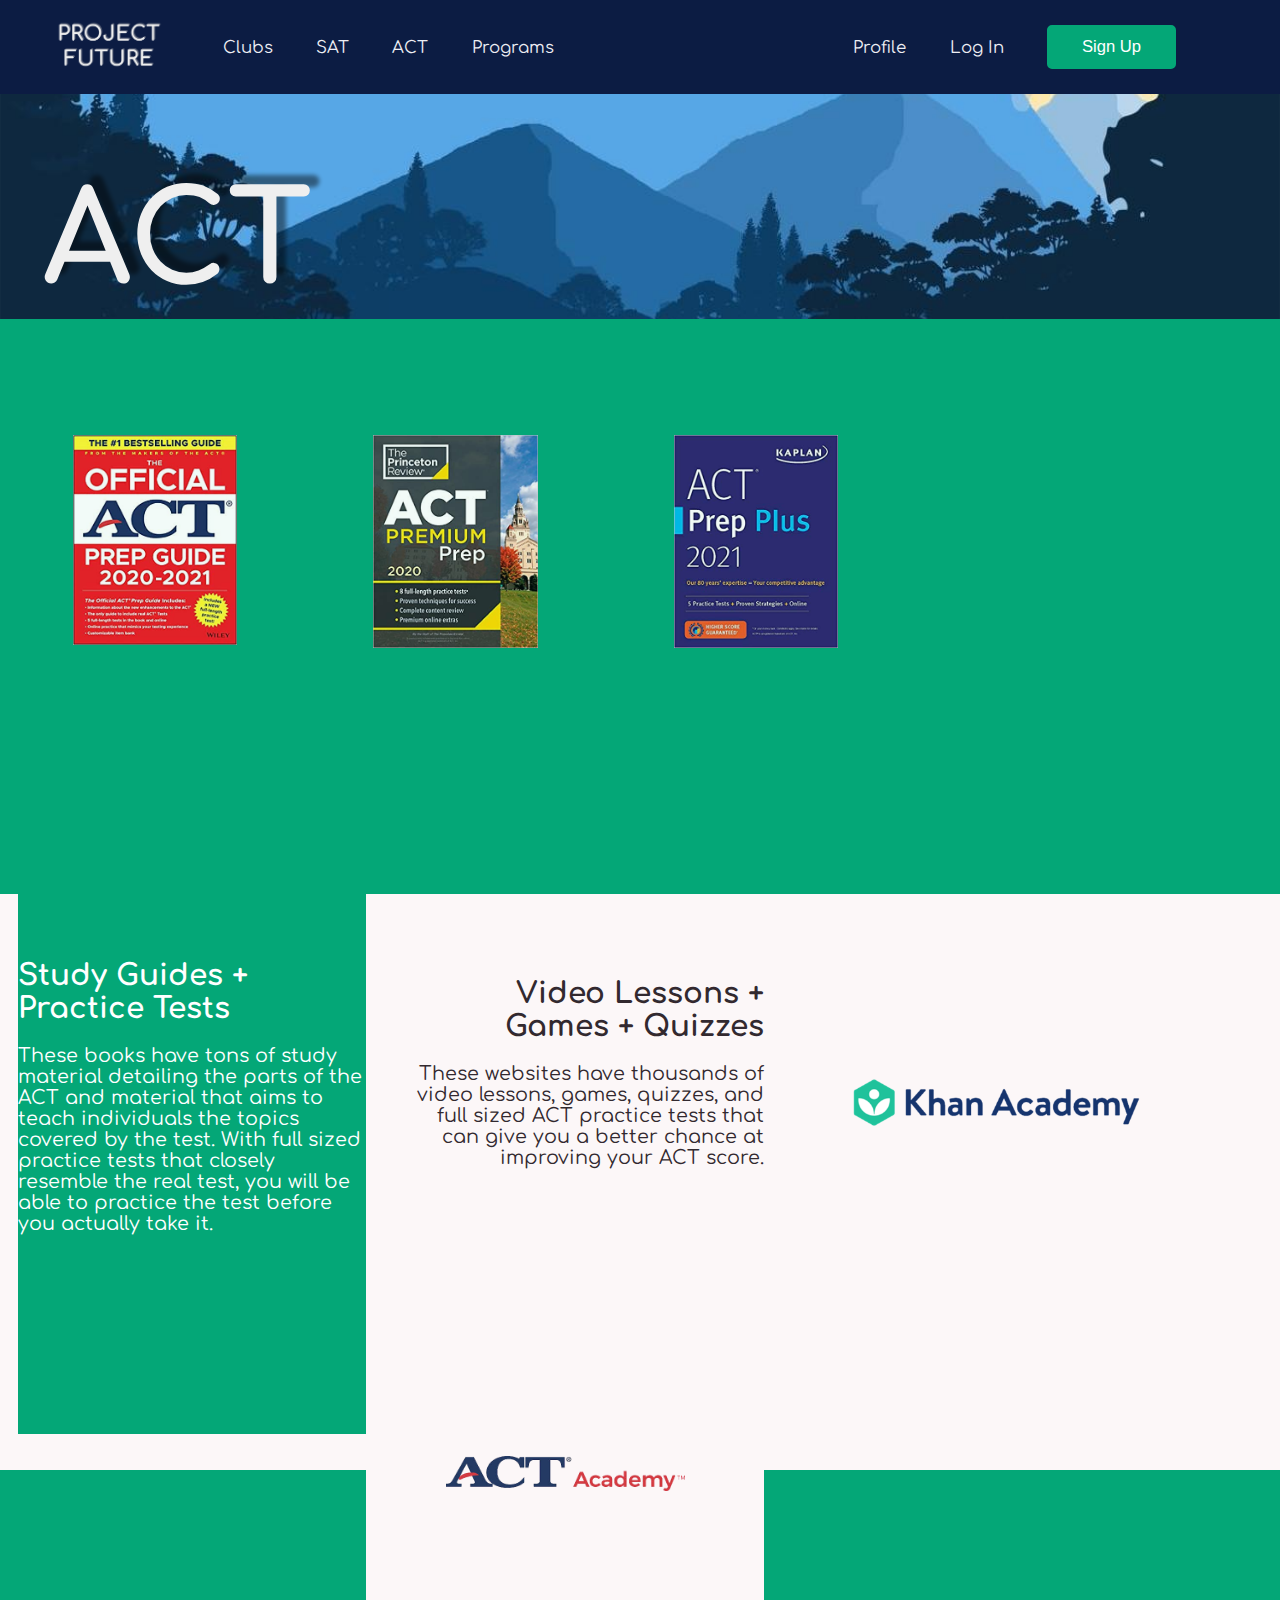
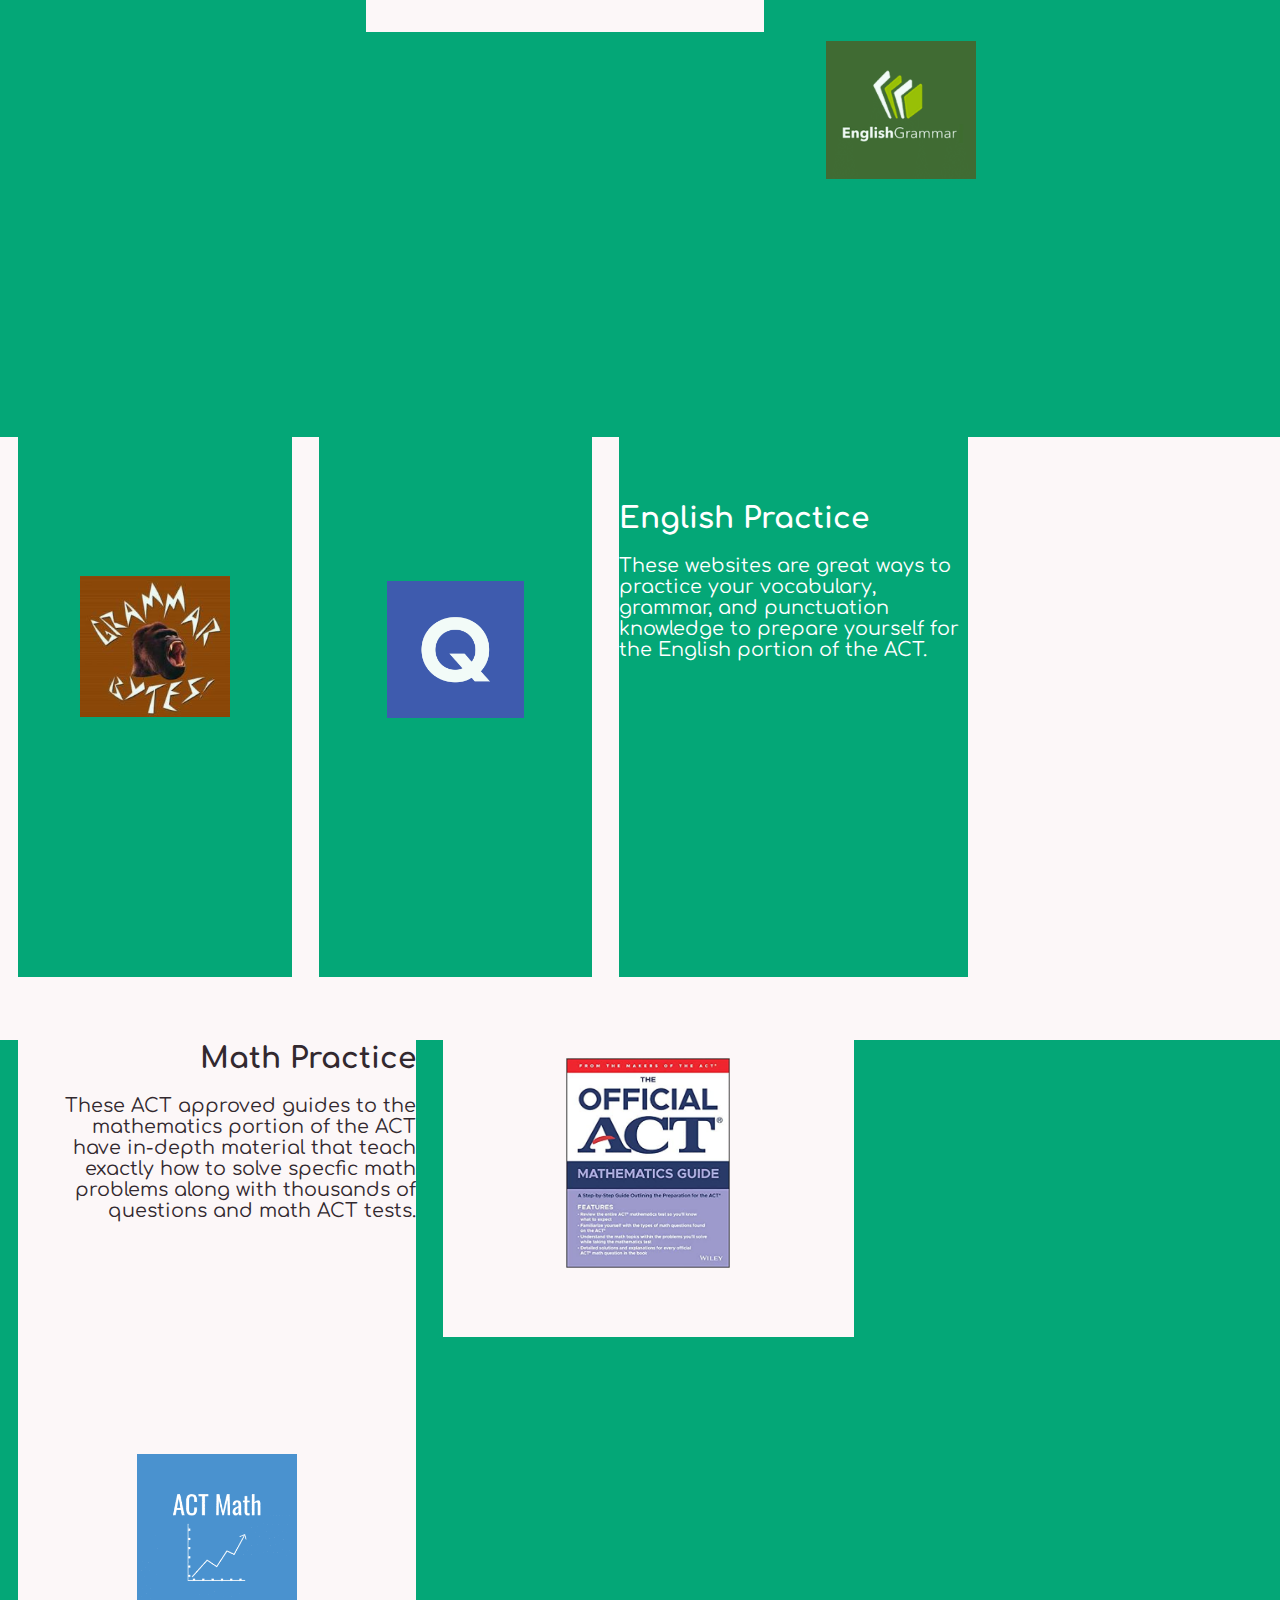
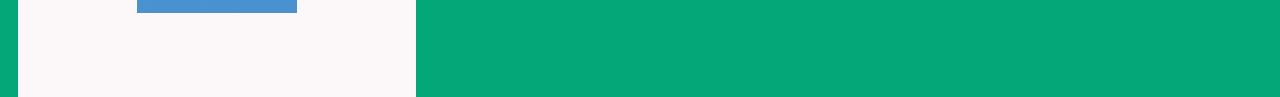
==== commit cc29c368: "amazing" ====
--- a/act.html
+++ b/act.html
@@ -22,7 +22,8 @@
 			<a href="act.html"><span class=title>ACT</span></a>
 			<a href="programs.html"><span class=title>Programs</span></a>
 			<a href="profile.html"><span class=title1>Profile</span></a>
-			<a href="login.html"><button id="login">Account</button></a>
+			<a href="login.html"><span class=title>Log In</span></a>
+			<a href="signup.html"><button id="login">Sign Up</button></a>
 		</div>
 
 		<div class=mountainsDiv>
--- a/actStyles.css
+++ b/actStyles.css
@@ -55,17 +55,17 @@
 
 .title1{
   color: #EEEEF4;
-  margin-left: 30%;
-  margin-right: 5%;
+  margin-left: 20%;
+  margin-right: 3%;
   font-size: 1.3vw;
   vertical-align: middle;
   height: 0.5vh;
 }
 
 #login{
-  background-color: #52B788;
-  border: solid;
-  border-color: #52B788;
+  background-color: #04A777;
+  border: solid;
+  border-color: #04A777;
   color: white;
   padding: 1vh 2.5vw;
   text-align: center;
@@ -74,10 +74,11 @@
   font-size: 1.3vw;
   border-radius: 5px;
   margin-right: 3%;
+  cursor: pointer;
 }
 
 #login:hover{
-  background-color: #52B788;
+  background-color: #04A777;
   border: solid;
   border-color: white;
   color: white;
@@ -88,6 +89,7 @@
   font-size: 1.3vw;
   border-radius: 6%;
   margin-right: 3%;
+  cursor: pointer;
 }
 
 
@@ -485,6 +487,7 @@
     font-size: 2vw;
     border-radius: 6%;
     margin-right: 3%;
+    cursor: pointer;
   }
 
   #signup:hover{
@@ -500,6 +503,7 @@
     font-size: 2vw;
     border-radius: 6%;
     margin-right: 3%;
+    cursor: pointer;
   }
 
 
